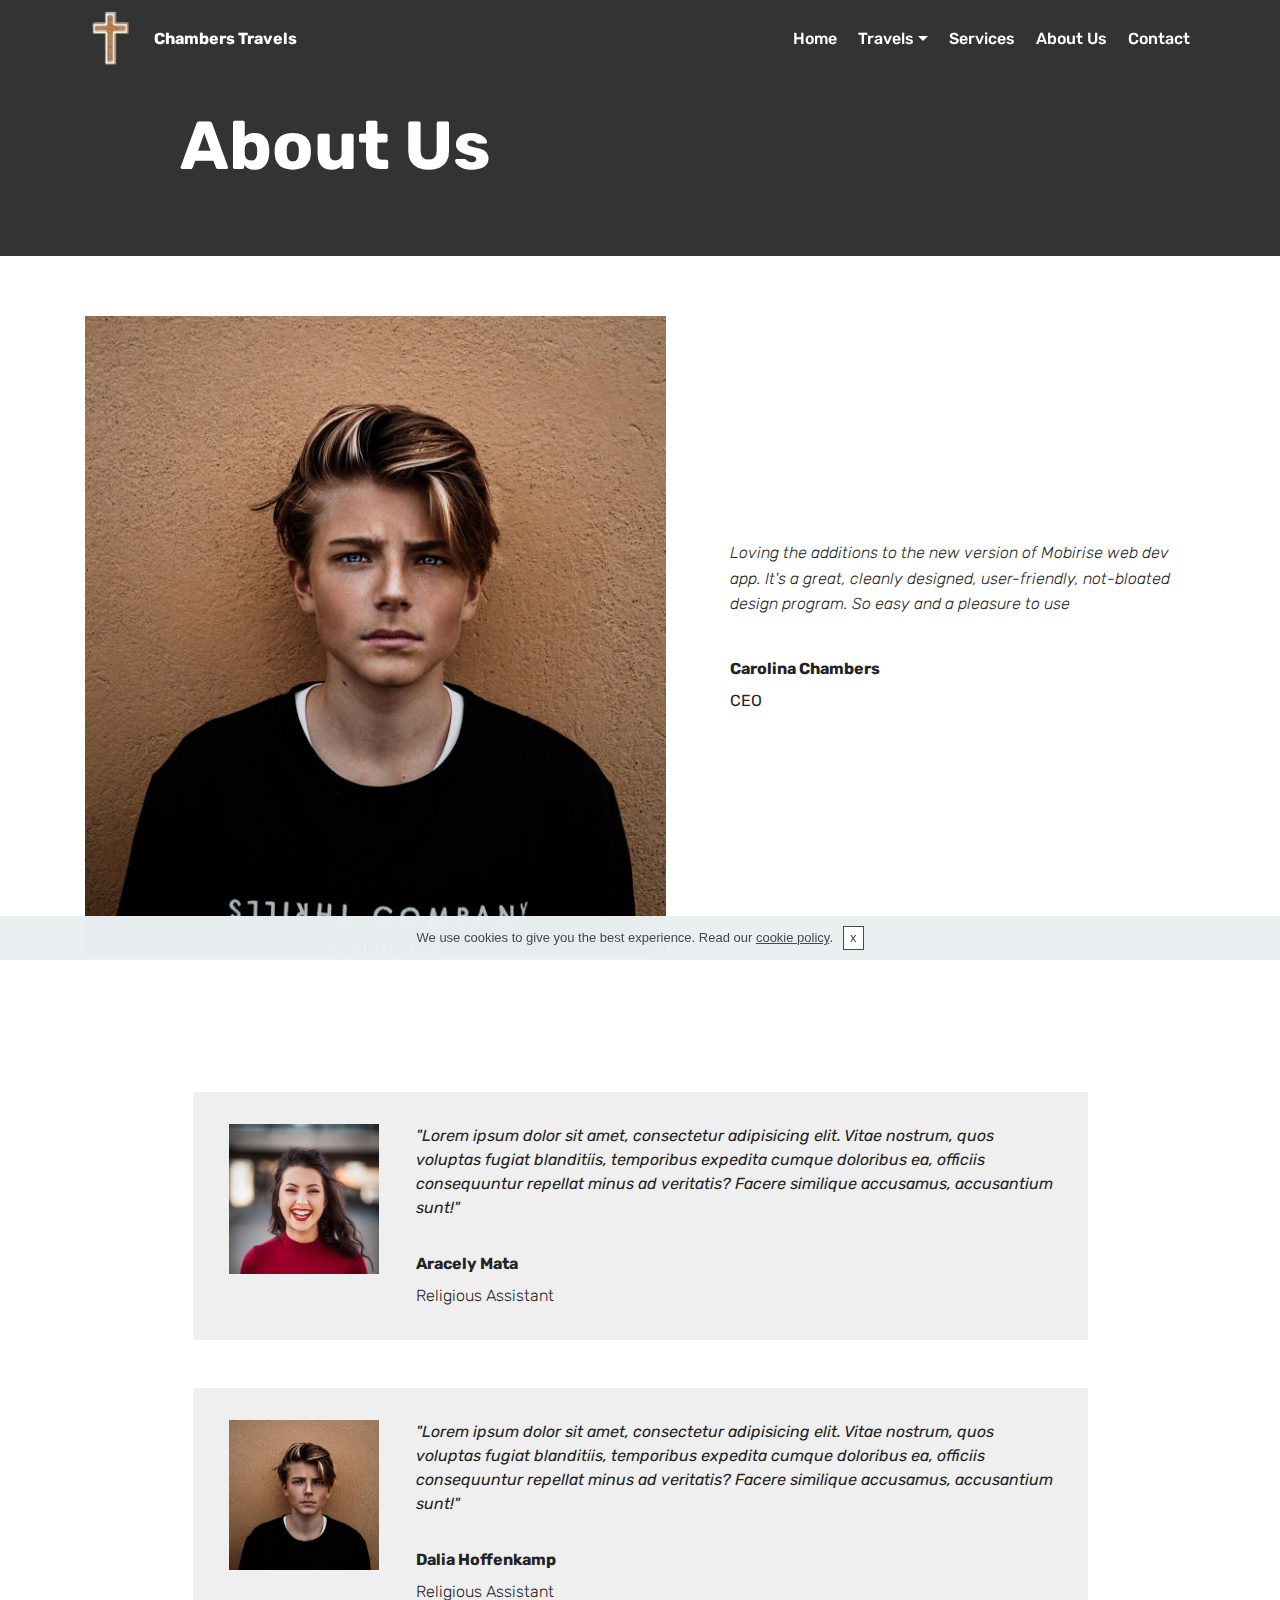
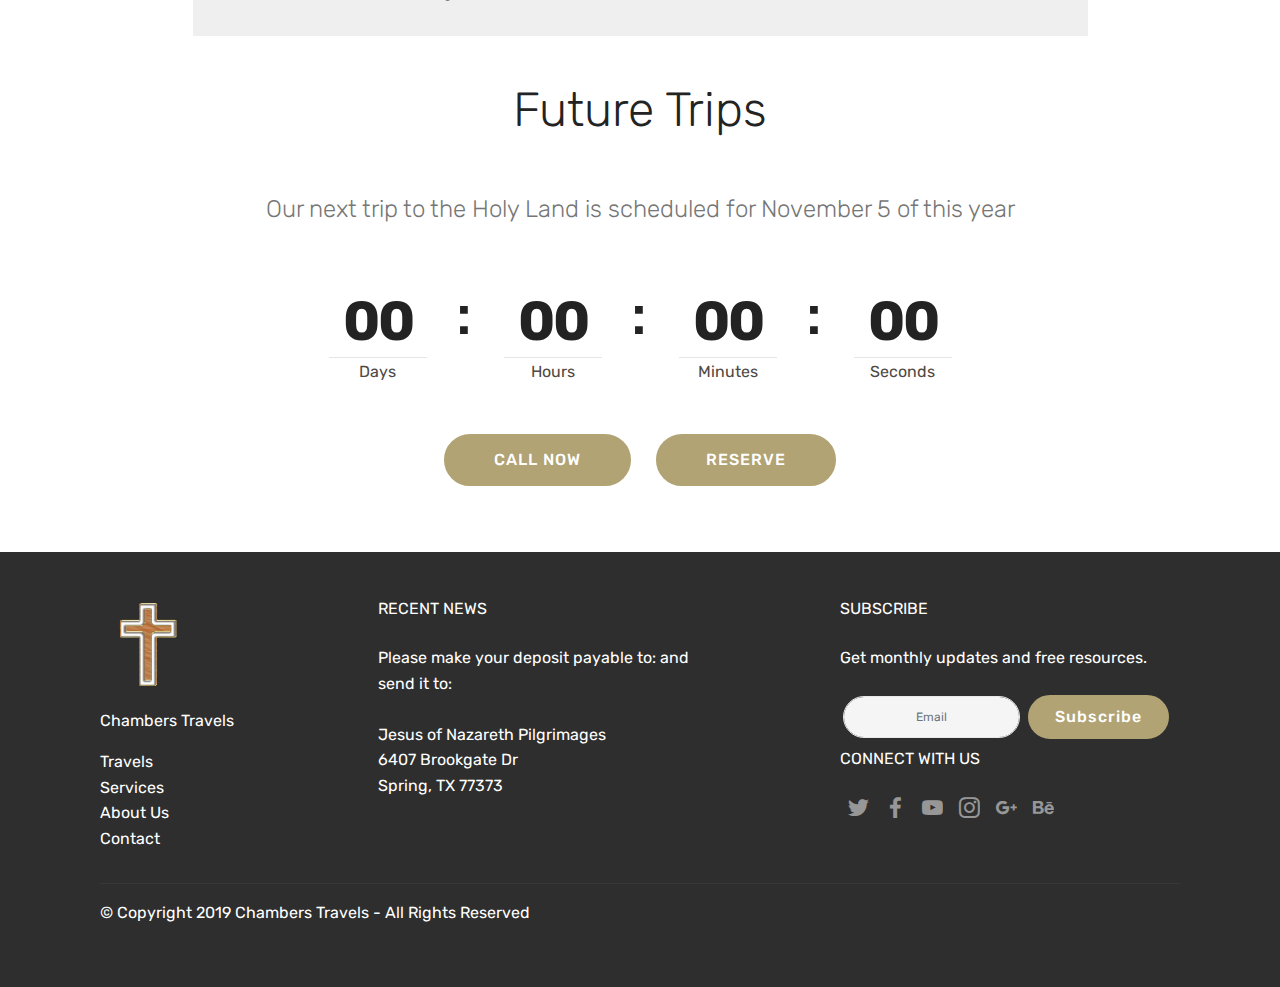
==== aboutus.html @ 445b550d "create github pages" ====
<!DOCTYPE html>
<html  >
<head>
  <!-- Site made with Mobirise Website Builder v4.10.7, https://mobirise.com -->
  <meta charset="UTF-8">
  <meta http-equiv="X-UA-Compatible" content="IE=edge">
  <meta name="generator" content="Mobirise v4.10.7, mobirise.com">
  <meta name="viewport" content="width=device-width, initial-scale=1, minimum-scale=1">
  <link rel="shortcut icon" href="assets/images/cross-1314151-960-720-64x64.png" type="image/x-icon">
  <meta name="description" content="Site Builder Description">
  
  <title>About Us</title>
  <link rel="stylesheet" href="assets/web/assets/mobirise-icons/mobirise-icons.css">
  <link rel="stylesheet" href="assets/tether/tether.min.css">
  <link rel="stylesheet" href="assets/bootstrap/css/bootstrap.min.css">
  <link rel="stylesheet" href="assets/bootstrap/css/bootstrap-grid.min.css">
  <link rel="stylesheet" href="assets/bootstrap/css/bootstrap-reboot.min.css">
  <link rel="stylesheet" href="assets/dropdown/css/style.css">
  <link rel="stylesheet" href="assets/socicon/css/styles.css">
  <link rel="stylesheet" href="assets/theme/css/style.css">
  <link rel="stylesheet" href="assets/mobirise/css/mbr-additional.css" type="text/css">
  
  
  
</head>
<body>
  <section class="menu cid-rDoTdQ57Cw" once="menu" id="menu2-o">

    

    <nav class="navbar navbar-expand beta-menu navbar-dropdown align-items-center navbar-fixed-top navbar-toggleable-sm bg-color transparent">
        <button class="navbar-toggler navbar-toggler-right" type="button" data-toggle="collapse" data-target="#navbarSupportedContent" aria-controls="navbarSupportedContent" aria-expanded="false" aria-label="Toggle navigation">
            <div class="hamburger">
                <span></span>
                <span></span>
                <span></span>
                <span></span>
            </div>
        </button>
        <div class="menu-logo">
            <div class="navbar-brand">
                <span class="navbar-logo">
                    <a href="Home.html">
                        <img src="assets/images/cross-1314151-960-720-64x64.png" alt="Mobirise" title="" style="height: 3.8rem;">
                    </a>
                </span>
                <span class="navbar-caption-wrap"><a class="navbar-caption text-white display-7" href="Home.html">
                        Chambers Travels</a></span>
            </div>
        </div>
        <div class="collapse navbar-collapse" id="navbarSupportedContent">
            <ul class="navbar-nav nav-dropdown nav-right" data-app-modern-menu="true"><li class="nav-item">
                    <a class="nav-link link text-white display-4" href="Home.html">Home</a>
                </li><li class="nav-item dropdown open"><a class="nav-link link text-white dropdown-toggle display-4" href="https://mobirise.co" data-toggle="dropdown-submenu" aria-expanded="true">
                        Travels</a><div class="dropdown-menu"><a class="text-white dropdown-item display-4" href="fatima.html">Fatima<br></a><a class="text-white dropdown-item display-4" href="holyland.html">Holy Land</a><a class="text-white dropdown-item display-4" href="franceportugalespaña.html">France, Portugal, España</a><a class="text-white dropdown-item display-4" href="lourdes.html">Lourdes</a><a class="text-white dropdown-item display-4" href="mexico.html">Mexico</a><a class="text-white dropdown-item display-4" href="paris.html">Paris and Lourdes</a><a class="text-white dropdown-item display-4" href="poland.html">Poland</a><a class="text-white dropdown-item display-4" href="rome.html">Rome</a><a class="text-white dropdown-item display-4" href="tierrasanta.html">Tierra Santa</a></div></li><li class="nav-item"><a class="nav-link link text-white display-4" href="services.html">
                        Services
                    </a></li><li class="nav-item"><a class="nav-link link text-white display-4" href="aboutus.html">
                        About Us</a></li>
                <li class="nav-item">
                    <a class="nav-link link text-white display-4" href="contact.html">
                        Contact<br></a>
                </li></ul>
            
        </div>
    </nav>
</section>

<section class="engine"><a href="https://mobirise.info/q">responsive site templates</a></section><section class="header1 cid-rDpLaO8ob5" id="header1-1e">

    

    

    <div class="container">
        <div class="row justify-content-md-center">
            <div class="mbr-white col-md-10">
                <h1 class="mbr-section-title align-center mbr-bold pb-3 mbr-fonts-style display-1">About Us</h1>
                
                
                
            </div>
        </div>
    </div>

</section>

<section class="testimonials2 cid-rDqDi35BRv" id="testimonials2-2o">

    

    

    <div class="container">
        <div class="media-container-row">
            <div class="mbr-figure pr-lg-5" style="width: 130%;">
              <img src="assets/images/face1.jpg">
            </div>
            <div class="media-content px-3 align-self-center mbr-white py-2">
                    <p class="mbr-text testimonial-text mbr-fonts-style display-7">
                       Loving the additions to the new version of Mobirise web dev app. It's a great, cleanly designed, user-friendly, not-bloated design program. So easy and a pleasure to use
                    </p>
                    <p class="mbr-author-name pt-4 mb-2 mbr-fonts-style display-7">
                       Carolina Chambers</p>
                    <p class="mbr-author-desc mbr-fonts-style display-7">
                       CEO</p>
            </div>
        </div>
    </div>
</section>

<section class="testimonials4 cid-rDqDzZ8dd7" id="testimonials4-2p">

  

  
  <div class="container">
    
    
    <div class="col-md-10 testimonials-container"> 
      

      
    <div class="testimonials-item">
        <div class="user row">
          <div class="col-lg-3 col-md-4">
            <div class="user_image">
              <img src="assets/images/face2.jpg">
            </div>
          </div>
          <div class="testimonials-caption col-lg-9 col-md-8">
            <div class="user_text ">
              <p class="mbr-fonts-style  display-7">
                 <em>"Lorem ipsum dolor sit amet, consectetur adipisicing elit. Vitae nostrum, quos voluptas fugiat blanditiis, temporibus expedita cumque doloribus ea, officiis consequuntur repellat minus ad veritatis? Facere similique accusamus, accusantium sunt!"</em>
              </p>
            </div>
            <div class="user_name mbr-bold mbr-fonts-style align-left pt-3 display-7">Aracely Mata</div>
            <div class="user_desk mbr-light mbr-fonts-style align-left pt-2 display-7">Religious Assistant</div>
          </div>
        </div>
      </div><div class="testimonials-item">
        <div class="user row">
          <div class="col-lg-3 col-md-4">
            <div class="user_image">
              <img src="assets/images/face1.jpg">
            </div>
          </div>
          <div class="testimonials-caption col-lg-9 col-md-8">
            <div class="user_text">
              <p class="mbr-fonts-style  display-7">
                 <em>"Lorem ipsum dolor sit amet, consectetur adipisicing elit. Vitae nostrum, quos voluptas fugiat blanditiis, temporibus expedita cumque doloribus ea, officiis consequuntur repellat minus ad veritatis? Facere similique accusamus, accusantium sunt!"</em>
              </p>
            </div>
            <div class="user_name mbr-bold mbr-fonts-style align-left pt-3 display-7">
                 Dalia Hoffenkamp</div>
            <div class="user_desk mbr-light mbr-fonts-style align-left pt-2 display-7">Religious Assistant</div>
          </div>
        </div>
      </div></div>
  </div>
</section>

<section class="countdown1 cid-rDpMyYQqX2" id="countdown1-1p">
    
    
    
    <div class="container ">
        <h2 class="mbr-section-title pb-3 align-center mbr-fonts-style display-2">
            Future Trips</h2>
        <h3 class="mbr-section-subtitle align-center mbr-fonts-style display-5">
            
        <div><br></div><div>Our next trip to the Holy Land is scheduled for November 5 of this year</div></h3>
        
    </div>
    <div class="container countdown-cont align-center">
        <div class="daysCountdown" title="Days"></div>
        <div class="hoursCountdown" title="Hours"></div> 
        <div class="minutesCountdown" title="Minutes"></div> 
        <div class="secondsCountdown" title="Seconds"></div>
        <div class="countdown pt-5 mt-2" data-due-date="2019/11/25"> 
        </div>
    </div>
</section>

<section class="mbr-section content8 cid-rDpMzjieIH" id="content8-1q">

    

    <div class="container">
        <div class="media-container-row title">
            <div class="col-12 col-md-8">
                <div class="mbr-section-btn align-center"><a class="btn btn-danger display-4" href="tel:+18328203166">CALL NOW</a>
                    <a class="btn btn-danger display-4" href="contact.html">RESERVE</a></div>
            </div>
        </div>
    </div>
</section>

<section class="footer4 cid-rDpMzHjCNa" id="footer4-1r">

    

    

    <div class="container">
        <div class="media-container-row content mbr-white">
            <div class="col-md-3 col-sm-4">
                <div class="mb-3 img-logo">
                    <a href="index.html">
                        <img src="assets/images/cross-1314151-960-720-192x192.png" alt="Mobirise" title="">
                    </a>
                </div>
                <p class="mb-3 mbr-fonts-style foot-title display-7"><a href="index.html" class="text-white">Chambers Travels</a></p>
                <p class="mbr-text mbr-fonts-style mbr-links-column display-7">Travels<br><a href="services.html" class="text-white">Services</a>
                    <br><a href="aboutus.html" class="text-white">About Us</a><br><a href="contact.html" class="text-white"></a><a href="contact.html" class="text-white">Contact</a></p>
            </div>
            <div class="col-md-4 col-sm-8">
                <p class="mb-4 foot-title mbr-fonts-style display-7">
                    RECENT NEWS
                </p>
                <p class="mbr-text mbr-fonts-style foot-text display-7">Please make your deposit payable to: and send it to: 
<br>
<br>Jesus of Nazareth Pilgrimages 
<br>6407 Brookgate Dr 
<br>Spring, TX 77373</p>
            </div>
            <div class="col-md-4 offset-md-1 col-sm-12">
                <p class="mb-4 foot-title mbr-fonts-style display-7">
                    SUBSCRIBE
                </p>
                <p class="mbr-text mbr-fonts-style form-text display-7">
                    Get monthly updates and free resources.
                </p>
                <div class="media-container-column" data-form-type="formoid">
                    <!---Formbuilder Form--->
                    <form action="https://mobirise.com/" method="POST" class="mbr-form form-with-styler" data-form-title="Mobirise Form"><input type="hidden" name="email" data-form-email="true" value="xMURxESFku0K+MloHCglmdTkXVq/7zmW6gK+6e4db9+R0JE3K/toJFOVAQdn3A4ZkVx/GTD4D+7gYNJV1jt76l15Em01TfuAAe9XhTX8fqNpB0AcppdbBjpdVAqtmzlE">
                        <div class="row form-inline justify-content-center">
                            <div hidden="hidden" data-form-alert="" class="alert alert-success col-12">Thanks for filling out the form!</div>
                            <div hidden="hidden" data-form-alert-danger="" class="alert alert-danger col-12">
                                                    </div>
                        </div>
                        <div class="dragArea row form-inline justify-content-center">
                            <div class="col-auto  form-group " data-for="email">
                                <input type="email" name="email" placeholder="Email" data-form-field="Email" required="required" class="form-control input-sm input-inverse my-2 display-7" id="email-footer4-1r">
                            </div>
                            <div class="col-auto  input-group-btn  m-2"><button type="submit" class="btn m-0 btn-danger display-4">Subscribe</button></div>
                        </div>
                    </form><!---Formbuilder Form--->
                </div>
                <p class="mb-4 mbr-fonts-style foot-title display-7">
                    CONNECT WITH US
                </p>
                <div class="social-list pl-0 mb-0">
                        <div class="soc-item">
                            <a href="https://twitter.com/mobirise" target="_blank">
                                <span class="socicon-twitter socicon mbr-iconfont mbr-iconfont-social"></span>
                            </a>
                        </div>
                        <div class="soc-item">
                            <a href="https://www.facebook.com/pages/Mobirise/1616226671953247" target="_blank">
                                <span class="socicon-facebook socicon mbr-iconfont mbr-iconfont-social"></span>
                            </a>
                        </div>
                        <div class="soc-item">
                            <a href="https://www.youtube.com/c/mobirise" target="_blank">
                                <span class="socicon-youtube socicon mbr-iconfont mbr-iconfont-social"></span>
                            </a>
                        </div>
                        <div class="soc-item">
                            <a href="https://instagram.com/mobirise" target="_blank">
                                <span class="socicon-instagram socicon mbr-iconfont mbr-iconfont-social"></span>
                            </a>
                        </div>
                        <div class="soc-item">
                            <a href="https://plus.google.com/u/0/+Mobirise" target="_blank">
                                <span class="socicon-googleplus socicon mbr-iconfont mbr-iconfont-social"></span>
                            </a>
                        </div>
                        <div class="soc-item">
                            <a href="https://www.behance.net/Mobirise" target="_blank">
                                <span class="socicon-behance socicon mbr-iconfont mbr-iconfont-social"></span>
                            </a>
                        </div>
                </div>
            </div>
        </div>
        <div class="footer-lower">
            <div class="media-container-row">
                <div class="col-sm-12">
                    <hr>
                </div>
            </div>
            <div class="media-container-row mbr-white">
                <div class="col-sm-12 copyright">
                    <p class="mbr-text mbr-fonts-style display-7">
                        © Copyright 2019 Chambers Travels - All Rights Reserved
                    </p>
                </div>
            </div>
        </div>
    </div>
</section>


  <script src="assets/web/assets/jquery/jquery.min.js"></script>
  <script src="assets/popper/popper.min.js"></script>
  <script src="assets/tether/tether.min.js"></script>
  <script src="assets/bootstrap/js/bootstrap.min.js"></script>
  <script src="assets/smoothscroll/smooth-scroll.js"></script>
  <script src="assets/cookies-alert-plugin/cookies-alert-core.js"></script>
  <script src="assets/cookies-alert-plugin/cookies-alert-script.js"></script>
  <script src="assets/dropdown/js/nav-dropdown.js"></script>
  <script src="assets/dropdown/js/navbar-dropdown.js"></script>
  <script src="assets/touchswipe/jquery.touch-swipe.min.js"></script>
  <script src="assets/countdown/jquery.countdown.min.js"></script>
  <script src="assets/theme/js/script.js"></script>
  <script src="assets/formoid/formoid.min.js"></script>
  
  
<input name="cookieData" type="hidden" data-cookie-colorText='#424a4d' data-cookie-colorBg='rgba(234, 239, 241, 0.99)' data-cookie-colorButton='#ffffff' data-cookie-colorLink='#424a4d' data-cookie-underlineLink='true' data-cookie-text="We use cookies to give you the best experience. Read our <a href='privacy.html'>cookie policy</a>.">
  </body>
</html>
---- assets/web/assets/mobirise-icons/mobirise-icons.css ----
@font-face {
  font-family: 'MobiriseIcons';
  src:  url('mobirise-icons.eot?spat4u');
  src:  url('mobirise-icons.eot?spat4u#iefix') format('embedded-opentype'),
    url('mobirise-icons.ttf?spat4u') format('truetype'),
    url('mobirise-icons.woff?spat4u') format('woff'),
    url('mobirise-icons.svg?spat4u#MobiriseIcons') format('svg');
  font-weight: normal;
  font-style: normal;
}

[class^="mbri-"], [class*=" mbri-"] {
  /* use !important to prevent issues with browser extensions that change fonts */
  font-family: MobiriseIcons !important;
  speak: none;
  font-style: normal;
  font-weight: normal;
  font-variant: normal;
  text-transform: none;
  line-height: 1;

  /* Better Font Rendering =========== */
  -webkit-font-smoothing: antialiased;
  -moz-osx-font-smoothing: grayscale;
}

.mbri-add-submenu:before {
  content: "\e900";
}
.mbri-alert:before {
  content: "\e901";
}
.mbri-align-center:before {
  content: "\e902";
}
.mbri-align-justify:before {
  content: "\e903";
}
.mbri-align-left:before {
  content: "\e904";
}
.mbri-align-right:before {
  content: "\e905";
}
.mbri-android:before {
  content: "\e906";
}
.mbri-apple:before {
  content: "\e907";
}
.mbri-arrow-down:before {
  content: "\e908";
}
.mbri-arrow-next:before {
  content: "\e909";
}
.mbri-arrow-prev:before {
  content: "\e90a";
}
.mbri-arrow-up:before {
  content: "\e90b";
}
.mbri-bold:before {
  content: "\e90c";
}
.mbri-bookmark:before {
  content: "\e90d";
}
.mbri-bootstrap:before {
  content: "\e90e";
}
.mbri-briefcase:before {
  content: "\e90f";
}
.mbri-browse:before {
  content: "\e910";
}
.mbri-bulleted-list:before {
  content: "\e911";
}
.mbri-calendar:before {
  content: "\e912";
}
.mbri-camera:before {
  content: "\e913";
}
.mbri-cart-add:before {
  content: "\e914";
}
.mbri-cart-full:before {
  content: "\e915";
}
.mbri-cash:before {
  content: "\e916";
}
.mbri-change-style:before {
  content: "\e917";
}
.mbri-chat:before {
  content: "\e918";
}
.mbri-clock:before {
  content: "\e919";
}
.mbri-close:before {
  content: "\e91a";
}
.mbri-cloud:before {
  content: "\e91b";
}
.mbri-code:before {
  content: "\e91c";
}
.mbri-contact-form:before {
  content: "\e91d";
}
.mbri-credit-card:before {
  content: "\e91e";
}
.mbri-cursor-click:before {
  content: "\e91f";
}
.mbri-cust-feedback:before {
  content: "\e920";
}
.mbri-database:before {
  content: "\e921";
}
.mbri-delivery:before {
  content: "\e922";
}
.mbri-desktop:before {
  content: "\e923";
}
.mbri-devices:before {
  content: "\e924";
}
.mbri-down:before {
  content: "\e925";
}
.mbri-download:before {
  content: "\e989";
}
.mbri-drag-n-drop:before {
  content: "\e927";
}
.mbri-drag-n-drop2:before {
  content: "\e928";
}
.mbri-edit:before {
  content: "\e929";
}
.mbri-edit2:before {
  content: "\e92a";
}
.mbri-error:before {
  content: "\e92b";
}
.mbri-extension:before {
  content: "\e92c";
}
.mbri-features:before {
  content: "\e92d";
}
.mbri-file:before {
  content: "\e92e";
}
.mbri-flag:before {
  content: "\e92f";
}
.mbri-folder:before {
  content: "\e930";
}
.mbri-gift:before {
  content: "\e931";
}
.mbri-github:before {
  content: "\e932";
}
.mbri-globe:before {
  content: "\e933";
}
.mbri-globe-2:before {
  content: "\e934";
}
.mbri-growing-chart:before {
  content: "\e935";
}
.mbri-hearth:before {
  content: "\e936";
}
.mbri-help:before {
  content: "\e937";
}
.mbri-home:before {
  content: "\e938";
}
.mbri-hot-cup:before {
  content: "\e939";
}
.mbri-idea:before {
  content: "\e93a";
}
.mbri-image-gallery:before {
  content: "\e93b";
}
.mbri-image-slider:before {
  content: "\e93c";
}
.mbri-info:before {
  content: "\e93d";
}
.mbri-italic:before {
  content: "\e93e";
}
.mbri-key:before {
  content: "\e93f";
}
.mbri-laptop:before {
  content: "\e940";
}
.mbri-layers:before {
  content: "\e941";
}
.mbri-left-right:before {
  content: "\e942";
}
.mbri-left:before {
  content: "\e943";
}
.mbri-letter:before {
  content: "\e944";
}
.mbri-like:before {
  content: "\e945";
}
.mbri-link:before {
  content: "\e946";
}
.mbri-lock:before {
  content: "\e947";
}
.mbri-login:before {
  content: "\e948";
}
.mbri-logout:before {
  content: "\e949";
}
.mbri-magic-stick:before {
  content: "\e94a";
}
.mbri-map-pin:before {
  content: "\e94b";
}
.mbri-menu:before {
  content: "\e94c";
}
.mbri-mobile:before {
  content: "\e94d";
}
.mbri-mobile2:before {
  content: "\e94e";
}
.mbri-mobirise:before {
  content: "\e94f";
}
.mbri-more-horizontal:before {
  content: "\e950";
}
.mbri-more-vertical:before {
  content: "\e951";
}
.mbri-music:before {
  content: "\e952";
}
.mbri-new-file:before {
  content: "\e953";
}
.mbri-numbered-list:before {
  content: "\e954";
}
.mbri-opened-folder:before {
  content: "\e955";
}
.mbri-pages:before {
  content: "\e956";
}
.mbri-paper-plane:before {
  content: "\e957";
}
.mbri-paperclip:before {
  content: "\e958";
}
.mbri-photo:before {
  content: "\e959";
}
.mbri-photos:before {
  content: "\e95a";
}
.mbri-pin:before {
  content: "\e95b";
}
.mbri-play:before {
  content: "\e95c";
}
.mbri-plus:before {
  content: "\e95d";
}
.mbri-preview:before {
  content: "\e95e";
}
.mbri-print:before {
  content: "\e95f";
}
.mbri-protect:before {
  content: "\e960";
}
.mbri-question:before {
  content: "\e961";
}
.mbri-quote-left:before {
  content: "\e962";
}
.mbri-quote-right:before {
  content: "\e963";
}
.mbri-refresh:before {
  content: "\e964";
}
.mbri-responsive:before {
  content: "\e965";
}
.mbri-right:before {
  content: "\e966";
}
.mbri-rocket:before {
  content: "\e967";
}
.mbri-sad-face:before {
  content: "\e968";
}
.mbri-sale:before {
  content: "\e969";
}
.mbri-save:before {
  content: "\e96a";
}
.mbri-search:before {
  content: "\e96b";
}
.mbri-setting:before {
  content: "\e96c";
}
.mbri-setting2:before {
  content: "\e96d";
}
.mbri-setting3:before {
  content: "\e96e";
}
.mbri-share:before {
  content: "\e96f";
}
.mbri-shopping-bag:before {
  content: "\e970";
}
.mbri-shopping-basket:before {
  content: "\e971";
}
.mbri-shopping-cart:before {
  content: "\e972";
}
.mbri-sites:before {
  content: "\e973";
}
.mbri-smile-face:before {
  content: "\e974";
}
.mbri-speed:before {
  content: "\e975";
}
.mbri-star:before {
  content: "\e976";
}
.mbri-success:before {
  content: "\e977";
}
.mbri-sun:before {
  content: "\e978";
}
.mbri-sun2:before {
  content: "\e979";
}
.mbri-tablet:before {
  content: "\e97a";
}
.mbri-tablet-vertical:before {
  content: "\e97b";
}
.mbri-target:before {
  content: "\e97c";
}
.mbri-timer:before {
  content: "\e97d";
}
.mbri-to-ftp:before {
  content: "\e97e";
}
.mbri-to-local-drive:before {
  content: "\e97f";
}
.mbri-touch-swipe:before {
  content: "\e980";
}
.mbri-touch:before {
  content: "\e981";
}
.mbri-trash:before {
  content: "\e982";
}
.mbri-underline:before {
  content: "\e983";
}
.mbri-unlink:before {
  content: "\e984";
}
.mbri-unlock:before {
  content: "\e985";
}
.mbri-up-down:before {
  content: "\e986";
}
.mbri-up:before {
  content: "\e987";
}
.mbri-update:before {
  content: "\e988";
}
.mbri-upload:before {
 content: "\e926"; 
}
.mbri-user:before {
  content: "\e98a";
}
.mbri-user2:before {
  content: "\e98b";
}
.mbri-users:before {
  content: "\e98c";
}
.mbri-video:before {
  content: "\e98d";
}
.mbri-video-play:before {
  content: "\e98e";
}
.mbri-watch:before {
  content: "\e98f";
}
.mbri-website-theme:before {
  content: "\e990";
}
.mbri-wifi:before {
  content: "\e991";
}
.mbri-windows:before {
  content: "\e992";
}
.mbri-zoom-out:before {
  content: "\e993";
}
.mbri-redo:before {
  content: "\e994";
}
.mbri-undo:before {
  content: "\e995";
}
---- assets/dropdown/css/style.css ----
.navbar-dropdown {
  left: 0;
  padding: 0;
  position: absolute;
  right: 0;
  top: 0;
  transition: all 0.45s ease;
  z-index: 1030;
  background: #282828; }
  .navbar-dropdown .navbar-logo {
    margin-right: 0.8rem;
    transition: margin 0.3s ease-in-out;
    vertical-align: middle; }
    .navbar-dropdown .navbar-logo img {
      height: 3.125rem;
      transition: all 0.3s ease-in-out; }
    .navbar-dropdown .navbar-logo.mbr-iconfont {
      font-size: 3.125rem;
      line-height: 3.125rem; }
  .navbar-dropdown .navbar-caption {
    font-weight: 700;
    white-space: normal;
    vertical-align: -4px;
    line-height: 3.125rem !important; }
    .navbar-dropdown .navbar-caption, .navbar-dropdown .navbar-caption:hover {
      color: inherit;
      text-decoration: none; }
  .navbar-dropdown .mbr-iconfont + .navbar-caption {
    vertical-align: -1px; }
  .navbar-dropdown.navbar-fixed-top {
    position: fixed; }
  .navbar-dropdown .navbar-brand span {
    vertical-align: -4px; }
  .navbar-dropdown.bg-color.transparent {
    background: none; }
  .navbar-dropdown.navbar-short .navbar-brand {
    padding: 0.625rem 0; }
    .navbar-dropdown.navbar-short .navbar-brand span {
      vertical-align: -1px; }
  .navbar-dropdown.navbar-short .navbar-caption {
    line-height: 2.375rem !important;
    vertical-align: -2px; }
  .navbar-dropdown.navbar-short .navbar-logo {
    margin-right: 0.5rem; }
    .navbar-dropdown.navbar-short .navbar-logo img {
      height: 2.375rem; }
    .navbar-dropdown.navbar-short .navbar-logo.mbr-iconfont {
      font-size: 2.375rem;
      line-height: 2.375rem; }
  .navbar-dropdown.navbar-short .mbr-table-cell {
    height: 3.625rem; }
  .navbar-dropdown .navbar-close {
    left: 0.6875rem;
    position: fixed;
    top: 0.75rem;
    z-index: 1000; }
  .navbar-dropdown .hamburger-icon {
    content: "";
    display: inline-block;
    vertical-align: middle;
    width: 16px;
    -webkit-box-shadow: 0 -6px 0 1px #282828,0 0 0 1px #282828,0 6px 0 1px #282828;
    -moz-box-shadow: 0 -6px 0 1px #282828,0 0 0 1px #282828,0 6px 0 1px #282828;
    box-shadow: 0 -6px 0 1px #282828,0 0 0 1px #282828,0 6px 0 1px #282828; }

.dropdown-menu .dropdown-toggle[data-toggle="dropdown-submenu"]::after {
  border-bottom: 0.35em solid transparent;
  border-left: 0.35em solid;
  border-right: 0;
  border-top: 0.35em solid transparent;
  margin-left: 0.3rem; }

.dropdown-menu .dropdown-item:focus {
  outline: 0; }

.nav-dropdown {
  font-size: 0.75rem;
  font-weight: 500;
  height: auto !important; }
  .nav-dropdown .nav-btn {
    padding-left: 1rem; }
  .nav-dropdown .link {
    margin: .667em 1.667em;
    font-weight: 500;
    padding: 0;
    transition: color .2s ease-in-out; }
    .nav-dropdown .link.dropdown-toggle {
      margin-right: 2.583em; }
      .nav-dropdown .link.dropdown-toggle::after {
        margin-left: .25rem;
        border-top: 0.35em solid;
        border-right: 0.35em solid transparent;
        border-left: 0.35em solid transparent;
        border-bottom: 0; }
      .nav-dropdown .link.dropdown-toggle[aria-expanded="true"] {
        margin: 0;
        padding: 0.667em 3.263em  0.667em 1.667em; }
  .nav-dropdown .link::after,
  .nav-dropdown .dropdown-item::after {
    color: inherit; }
  .nav-dropdown .btn {
    font-size: 0.75rem;
    font-weight: 700;
    letter-spacing: 0;
    margin-bottom: 0;
    padding-left: 1.25rem;
    padding-right: 1.25rem; }
  .nav-dropdown .dropdown-menu {
    border-radius: 0;
    border: 0;
    left: 0;
    margin: 0;
    padding-bottom: 1.25rem;
    padding-top: 1.25rem;
    position: relative; }
  .nav-dropdown .dropdown-submenu {
    margin-left: 0.125rem;
    top: 0; }
  .nav-dropdown .dropdown-item {
    font-weight: 500;
    line-height: 2;
    padding: 0.3846em 4.615em 0.3846em 1.5385em;
    position: relative;
    transition: color .2s ease-in-out, background-color .2s ease-in-out; }
    .nav-dropdown .dropdown-item::after {
      margin-top: -0.3077em;
      position: absolute;
      right: 1.1538em;
      top: 50%; }
    .nav-dropdown .dropdown-item:focus, .nav-dropdown .dropdown-item:hover {
      background: none; }

@media (max-width: 767px) {
  .nav-dropdown.navbar-toggleable-sm {
    bottom: 0;
    display: none;
    left: 0;
    overflow-x: hidden;
    position: fixed;
    top: 0;
    transform: translateX(-100%);
    -ms-transform: translateX(-100%);
    -webkit-transform: translateX(-100%);
    width: 18.75rem;
    z-index: 999; } }
.nav-dropdown.navbar-toggleable-xl {
  bottom: 0;
  display: none;
  left: 0;
  overflow-x: hidden;
  position: fixed;
  top: 0;
  transform: translateX(-100%);
  -ms-transform: translateX(-100%);
  -webkit-transform: translateX(-100%);
  width: 18.75rem;
  z-index: 999; }

.nav-dropdown-sm {
  display: block !important;
  overflow-x: hidden;
  overflow: auto;
  padding-top: 3.875rem; }
  .nav-dropdown-sm::after {
    content: "";
    display: block;
    height: 3rem;
    width: 100%; }
  .nav-dropdown-sm.collapse.in ~ .navbar-close {
    display: block !important; }
  .nav-dropdown-sm.collapsing, .nav-dropdown-sm.collapse.in {
    transform: translateX(0);
    -ms-transform: translateX(0);
    -webkit-transform: translateX(0);
    transition: all 0.25s ease-out;
    -webkit-transition: all 0.25s ease-out;
    background: #282828; }
  .nav-dropdown-sm.collapsing[aria-expanded="false"] {
    transform: translateX(-100%);
    -ms-transform: translateX(-100%);
    -webkit-transform: translateX(-100%); }
  .nav-dropdown-sm .nav-item {
    display: block;
    margin-left: 0 !important;
    padding-left: 0; }
  .nav-dropdown-sm .link,
  .nav-dropdown-sm .dropdown-item {
    border-top: 1px dotted rgba(255, 255, 255, 0.1);
    font-size: 0.8125rem;
    line-height: 1.6;
    margin: 0 !important;
    padding: 0.875rem 2.4rem 0.875rem 1.5625rem !important;
    position: relative;
    white-space: normal; }
    .nav-dropdown-sm .link:focus, .nav-dropdown-sm .link:hover,
    .nav-dropdown-sm .dropdown-item:focus,
    .nav-dropdown-sm .dropdown-item:hover {
      background: rgba(0, 0, 0, 0.2) !important;
      color: #c0a375; }
  .nav-dropdown-sm .nav-btn {
    position: relative;
    padding: 1.5625rem 1.5625rem 0 1.5625rem; }
    .nav-dropdown-sm .nav-btn::before {
      border-top: 1px dotted rgba(255, 255, 255, 0.1);
      content: "";
      left: 0;
      position: absolute;
      top: 0;
      width: 100%; }
    .nav-dropdown-sm .nav-btn + .nav-btn {
      padding-top: 0.625rem; }
      .nav-dropdown-sm .nav-btn + .nav-btn::before {
        display: none; }
  .nav-dropdown-sm .btn {
    padding: 0.625rem 0; }
  .nav-dropdown-sm .dropdown-toggle[data-toggle="dropdown-submenu"]::after {
    margin-left: .25rem;
    border-top: 0.35em solid;
    border-right: 0.35em solid transparent;
    border-left: 0.35em solid transparent;
    border-bottom: 0; }
  .nav-dropdown-sm .dropdown-toggle[data-toggle="dropdown-submenu"][aria-expanded="true"]::after {
    border-top: 0;
    border-right: 0.35em solid transparent;
    border-left: 0.35em solid transparent;
    border-bottom: 0.35em solid; }
  .nav-dropdown-sm .dropdown-menu {
    margin: 0;
    padding: 0;
    position: relative;
    top: 0;
    left: 0;
    width: 100%;
    border: 0;
    float: none;
    border-radius: 0;
    background: none; }
  .nav-dropdown-sm .dropdown-submenu {
    left: 100%;
    margin-left: 0.125rem;
    margin-top: -1.25rem;
    top: 0; }

.navbar-toggleable-sm .nav-dropdown .dropdown-menu {
  position: absolute; }

.navbar-toggleable-sm .nav-dropdown .dropdown-submenu {
  left: 100%;
  margin-left: 0.125rem;
  margin-top: -1.25rem;
  top: 0; }

.navbar-toggleable-sm.opened .nav-dropdown .dropdown-menu {
  position: relative; }

.navbar-toggleable-sm.opened .nav-dropdown .dropdown-submenu {
  left: 0;
  margin-left: 00rem;
  margin-top: 0rem;
  top: 0; }

.is-builder .nav-dropdown.collapsing {
  transition: none !important; }

/*# sourceMappingURL=style.css.map */
---- assets/socicon/css/styles.css ----
@charset "UTF-8";

@font-face {
  font-family: "socicon";
  src:url("../fonts/socicon.eot");
  src:url("../fonts/socicon.eot?#iefix") format("embedded-opentype"),
    url("../fonts/socicon.woff") format("woff"),
    url("../fonts/socicon.ttf") format("truetype"),
    url("../fonts/socicon.svg#socicon") format("svg");
  font-weight: normal;
  font-style: normal;

}

[data-icon]:before {
  font-family: "socicon" !important;
  content: attr(data-icon);
  font-style: normal !important;
  font-weight: normal !important;
  font-variant: normal !important;
  text-transform: none !important;
  speak: none;
  line-height: 1;
  -webkit-font-smoothing: antialiased;
  -moz-osx-font-smoothing: grayscale;
}

[class^="socicon-"]:before,
[class*=" socicon-"]:before {
  font-family: "socicon" !important;
  font-style: normal !important;
  font-weight: normal !important;
  font-variant: normal !important;
  text-transform: none !important;
  speak: none;
  line-height: 1;
  -webkit-font-smoothing: antialiased;
  -moz-osx-font-smoothing: grayscale;
}

.socicon-modelmayhem:before {
  content: "\e000";
}
.socicon-mixcloud:before {
  content: "\e001";
}
.socicon-drupal:before {
  content: "\e002";
}
.socicon-swarm:before {
  content: "\e003";
}
.socicon-istock:before {
  content: "\e004";
}
.socicon-yammer:before {
  content: "\e005";
}
.socicon-ello:before {
  content: "\e006";
}
.socicon-stackoverflow:before {
  content: "\e007";
}
.socicon-persona:before {
  content: "\e008";
}
.socicon-triplej:before {
  content: "\e009";
}
.socicon-houzz:before {
  content: "\e00a";
}
.socicon-rss:before {
  content: "\e00b";
}
.socicon-paypal:before {
  content: "\e00c";
}
.socicon-odnoklassniki:before {
  content: "\e00d";
}
.socicon-airbnb:before {
  content: "\e00e";
}
.socicon-periscope:before {
  content: "\e00f";
}
.socicon-outlook:before {
  content: "\e010";
}
.socicon-coderwall:before {
  content: "\e011";
}
.socicon-tripadvisor:before {
  content: "\e012";
}
.socicon-appnet:before {
  content: "\e013";
}
.socicon-goodreads:before {
  content: "\e014";
}
.socicon-tripit:before {
  content: "\e015";
}
.socicon-lanyrd:before {
  content: "\e016";
}
.socicon-slideshare:before {
  content: "\e017";
}
.socicon-buffer:before {
  content: "\e018";
}
.socicon-disqus:before {
  content: "\e019";
}
.socicon-vkontakte:before {
  content: "\e01a";
}
.socicon-whatsapp:before {
  content: "\e01b";
}
.socicon-patreon:before {
  content: "\e01c";
}
.socicon-storehouse:before {
  content: "\e01d";
}
.socicon-pocket:before {
  content: "\e01e";
}
.socicon-mail:before {
  content: "\e01f";
}
.socicon-blogger:before {
  content: "\e020";
}
.socicon-technorati:before {
  content: "\e021";
}
.socicon-reddit:before {
  content: "\e022";
}
.socicon-dribbble:before {
  content: "\e023";
}
.socicon-stumbleupon:before {
  content: "\e024";
}
.socicon-digg:before {
  content: "\e025";
}
.socicon-envato:before {
  content: "\e026";
}
.socicon-behance:before {
  content: "\e027";
}
.socicon-delicious:before {
  content: "\e028";
}
.socicon-deviantart:before {
  content: "\e029";
}
.socicon-forrst:before {
  content: "\e02a";
}
.socicon-play:before {
  content: "\e02b";
}
.socicon-zerply:before {
  content: "\e02c";
}
.socicon-wikipedia:before {
  content: "\e02d";
}
.socicon-apple:before {
  content: "\e02e";
}
.socicon-flattr:before {
  content: "\e02f";
}
.socicon-github:before {
  content: "\e030";
}
.socicon-renren:before {
  content: "\e031";
}
.socicon-friendfeed:before {
  content: "\e032";
}
.socicon-newsvine:before {
  content: "\e033";
}
.socicon-identica:before {
  content: "\e034";
}
.socicon-bebo:before {
  content: "\e035";
}
.socicon-zynga:before {
  content: "\e036";
}
.socicon-steam:before {
  content: "\e037";
}
.socicon-xbox:before {
  content: "\e038";
}
.socicon-windows:before {
  content: "\e039";
}
.socicon-qq:before {
  content: "\e03a";
}
.socicon-douban:before {
  content: "\e03b";
}
.socicon-meetup:before {
  content: "\e03c";
}
.socicon-playstation:before {
  content: "\e03d";
}
.socicon-android:before {
  content: "\e03e";
}
.socicon-snapchat:before {
  content: "\e03f";
}
.socicon-twitter:before {
  content: "\e040";
}
.socicon-facebook:before {
  content: "\e041";
}
.socicon-googleplus:before {
  content: "\e042";
}
.socicon-pinterest:before {
  content: "\e043";
}
.socicon-foursquare:before {
  content: "\e044";
}
.socicon-yahoo:before {
  content: "\e045";
}
.socicon-skype:before {
  content: "\e046";
}
.socicon-yelp:before {
  content: "\e047";
}
.socicon-feedburner:before {
  content: "\e048";
}
.socicon-linkedin:before {
  content: "\e049";
}
.socicon-viadeo:before {
  content: "\e04a";
}
.socicon-xing:before {
  content: "\e04b";
}
.socicon-myspace:before {
  content: "\e04c";
}
.socicon-soundcloud:before {
  content: "\e04d";
}
.socicon-spotify:before {
  content: "\e04e";
}
.socicon-grooveshark:before {
  content: "\e04f";
}
.socicon-lastfm:before {
  content: "\e050";
}
.socicon-youtube:before {
  content: "\e051";
}
.socicon-vimeo:before {
  content: "\e052";
}
.socicon-dailymotion:before {
  content: "\e053";
}
.socicon-vine:before {
  content: "\e054";
}
.socicon-flickr:before {
  content: "\e055";
}
.socicon-500px:before {
  content: "\e056";
}
.socicon-wordpress:before {
  content: "\e058";
}
.socicon-tumblr:before {
  content: "\e059";
}
.socicon-twitch:before {
  content: "\e05a";
}
.socicon-8tracks:before {
  content: "\e05b";
}
.socicon-amazon:before {
  content: "\e05c";
}
.socicon-icq:before {
  content: "\e05d";
}
.socicon-smugmug:before {
  content: "\e05e";
}
.socicon-ravelry:before {
  content: "\e05f";
}
.socicon-weibo:before {
  content: "\e060";
}
.socicon-baidu:before {
  content: "\e061";
}
.socicon-angellist:before {
  content: "\e062";
}
.socicon-ebay:before {
  content: "\e063";
}
.socicon-imdb:before {
  content: "\e064";
}
.socicon-stayfriends:before {
  content: "\e065";
}
.socicon-residentadvisor:before {
  content: "\e066";
}
.socicon-google:before {
  content: "\e067";
}
.socicon-yandex:before {
  content: "\e068";
}
.socicon-sharethis:before {
  content: "\e069";
}
.socicon-bandcamp:before {
  content: "\e06a";
}
.socicon-itunes:before {
  content: "\e06b";
}
.socicon-deezer:before {
  content: "\e06c";
}
.socicon-telegram:before {
  content: "\e06e";
}
.socicon-openid:before {
  content: "\e06f";
}
.socicon-amplement:before {
  content: "\e070";
}
.socicon-viber:before {
  content: "\e071";
}
.socicon-zomato:before {
  content: "\e072";
}
.socicon-draugiem:before {
  content: "\e074";
}
.socicon-endomodo:before {
  content: "\e075";
}
.socicon-filmweb:before {
  content: "\e076";
}
.socicon-stackexchange:before {
  content: "\e077";
}
.socicon-wykop:before {
  content: "\e078";
}
.socicon-teamspeak:before {
  content: "\e079";
}
.socicon-teamviewer:before {
  content: "\e07a";
}
.socicon-ventrilo:before {
  content: "\e07b";
}
.socicon-younow:before {
  content: "\e07c";
}
.socicon-raidcall:before {
  content: "\e07d";
}
.socicon-mumble:before {
  content: "\e07e";
}
.socicon-medium:before {
  content: "\e06d";
}
.socicon-bebee:before {
  content: "\e07f";
}
.socicon-hitbox:before {
  content: "\e080";
}
.socicon-reverbnation:before {
  content: "\e081";
}
.socicon-formulr:before {
  content: "\e082";
}
.socicon-instagram:before {
  content: "\e057";
}
.socicon-battlenet:before {
  content: "\e083";
}
.socicon-chrome:before {
  content: "\e084";
}
.socicon-discord:before {
  content: "\e086";
}
.socicon-issuu:before {
  content: "\e087";
}
.socicon-macos:before {
  content: "\e088";
}
.socicon-firefox:before {
  content: "\e089";
}
.socicon-opera:before {
  content: "\e08d";
}
.socicon-keybase:before {
  content: "\e090";
}
.socicon-alliance:before {
  content: "\e091";
}
.socicon-livejournal:before {
  content: "\e092";
}
.socicon-googlephotos:before {
  content: "\e093";
}
.socicon-horde:before {
  content: "\e094";
}
.socicon-etsy:before {
  content: "\e095";
}
.socicon-zapier:before {
  content: "\e096";
}
.socicon-google-scholar:before {
  content: "\e097";
}
.socicon-researchgate:before {
  content: "\e098";
}
.socicon-wechat:before {
  content: "\e099";
}
.socicon-strava:before {
  content: "\e09a";
}
.socicon-line:before {
  content: "\e09b";
}
.socicon-lyft:before {
  content: "\e09c";
}
.socicon-uber:before {
  content: "\e09d";
}
.socicon-songkick:before {
  content: "\e09e";
}
.socicon-viewbug:before {
  content: "\e09f";
}
.socicon-googlegroups:before {
  content: "\e0a0";
}
.socicon-quora:before {
  content: "\e073";
}
.socicon-diablo:before {
  content: "\e085";
}
.socicon-blizzard:before {
  content: "\e0a1";
}
.socicon-hearthstone:before {
  content: "\e08b";
}
.socicon-heroes:before {
  content: "\e08a";
}
.socicon-overwatch:before {
  content: "\e08c";
}
.socicon-warcraft:before {
  content: "\e08e";
}
.socicon-starcraft:before {
  content: "\e08f";
}
.socicon-beam:before {
  content: "\e0a2";
}
.socicon-curse:before {
  content: "\e0a3";
}
.socicon-player:before {
  content: "\e0a4";
}
.socicon-streamjar:before {
  content: "\e0a5";
}
.socicon-nintendo:before {
  content: "\e0a6";
}
.socicon-hellocoton:before {
  content: "\e0a7";
}
---- assets/theme/css/style.css ----
/*!
 * Mobirise v4 theme (https://mobirise.com/)
 * Copyright 2017 Mobirise
 */
section {
  background-color: #eeeeee;
}

section,
.container,
.container-fluid {
  position: relative;
  word-wrap: break-word;
}

a.mbr-iconfont:hover {
  text-decoration: none;
}

.article .lead p, .article .lead ul, .article .lead ol, .article .lead pre, .article .lead blockquote {
  margin-bottom: 0;
}

a {
  font-style: normal;
  font-weight: 400;
  cursor: pointer;
}

a, a:hover {
  text-decoration: none;
}

figure {
  margin-bottom: 0;
}

body {
  color: #232323;
}

h1, h2, h3, h4, h5, h6,
.h1, .h2, .h3, .h4, .h5, .h6,
.display-1, .display-2, .display-3, .display-4 {
  line-height: 1;
  word-break: break-word;
  word-wrap: break-word;
}

b, strong {
  font-weight: bold;
}

blockquote {
  padding: 10px 0 10px 20px;
  position: relative;
  border-left: 2px solid;
  border-color: #ff3366;
}

input:-webkit-autofill, input:-webkit-autofill:hover, input:-webkit-autofill:focus, input:-webkit-autofill:active {
  transition-delay: 9999s;
  transition-property: background-color, color;
}

textarea[type="hidden"] {
  display: none;
}

body {
  position: relative;
}

section {
  background-position: 50% 50%;
  background-repeat: no-repeat;
  background-size: cover;
}

section .mbr-background-video,
section .mbr-background-video-preview {
  position: absolute;
  bottom: 0;
  left: 0;
  right: 0;
  top: 0;
}

.hidden {
  visibility: hidden;
}

.mbr-z-index20 {
  z-index: 20;
}

/*! Base colors */
.mbr-white {
  color: #ffffff;
}

.mbr-black {
  color: #000000;
}

.mbr-bg-white {
  background-color: #ffffff;
}

.mbr-bg-black {
  background-color: #000000;
}

/*! Text-aligns */
.align-left {
  text-align: left;
}

.align-center {
  text-align: center;
}

.align-right {
  text-align: right;
}

@media (max-width: 767px) {
  .align-left, .align-center, .align-right, .mbr-section-btn, .mbr-section-title {
    text-align: center;
  }
}

/*! Font-weight  */
.mbr-light {
  font-weight: 300;
}

.mbr-regular {
  font-weight: 400;
}

.mbr-semibold {
  font-weight: 500;
}

.mbr-bold {
  font-weight: 700;
}

/*! Media  */
.media-size-item {
  -webkit-flex: 1 1 auto;
  -moz-flex: 1 1 auto;
  -ms-flex: 1 1 auto;
  -o-flex: 1 1 auto;
  flex: 1 1 auto;
}

.media-content {
  -webkit-flex-basis: 100%;
  flex-basis: 100%;
}

.media-container-row {
  display: -ms-flexbox;
  display: -webkit-flex;
  display: flex;
  -webkit-flex-direction: row;
  -ms-flex-direction: row;
  flex-direction: row;
  -webkit-flex-wrap: wrap;
  -ms-flex-wrap: wrap;
  flex-wrap: wrap;
  -webkit-justify-content: center;
  -ms-flex-pack: center;
  justify-content: center;
  -webkit-align-content: center;
  -ms-flex-line-pack: center;
  align-content: center;
  -webkit-align-items: start;
  -ms-flex-align: start;
  align-items: start;
}

.media-container-row .media-size-item {
  width: 400px;
}

.media-container-column {
  display: -ms-flexbox;
  display: -webkit-flex;
  display: flex;
  -webkit-flex-direction: column;
  -ms-flex-direction: column;
  flex-direction: column;
  -webkit-flex-wrap: wrap;
  -ms-flex-wrap: wrap;
  flex-wrap: wrap;
  -webkit-justify-content: center;
  -ms-flex-pack: center;
  justify-content: center;
  -webkit-align-content: center;
  -ms-flex-line-pack: center;
  align-content: center;
  -webkit-align-items: stretch;
  -ms-flex-align: stretch;
  align-items: stretch;
}

.media-container-column > * {
  width: 100%;
}

@media (min-width: 992px) {
  .media-container-row {
    -webkit-flex-wrap: nowrap;
    -ms-flex-wrap: nowrap;
    flex-wrap: nowrap;
  }
}

figure {
  overflow: hidden;
}

figure[mbr-media-size] {
  transition: width 0.1s;
}

.mbr-figure img, .mbr-figure iframe {
  display: block;
  width: 100%;
}

.card {
  background-color: transparent;
  border: none;
}

.card-box {
  width: 100%;
}

.card-img {
  text-align: center;
  flex-shrink: 0;
  -webkit-flex-shrink: 0;
}

.media {
  max-width: 100%;
  margin: 0 auto;
}

.mbr-figure {
  -ms-flex-item-align: center;
  -ms-grid-row-align: center;
  -webkit-align-self: center;
  align-self: center;
}

.media-container > div {
  max-width: 100%;
}

.mbr-figure img, .card-img img {
  width: 100%;
}

@media (max-width: 991px) {
  .media-size-item {
    width: auto !important;
  }
  .media {
    width: auto;
  }
  .mbr-figure {
    width: 100% !important;
  }
}

/*! Buttons */
.mbr-section-btn {
  margin-left: -.25rem;
  margin-right: -.25rem;
  font-size: 0;
}

nav .mbr-section-btn {
  margin-left: 0rem;
  margin-right: 0rem;
}

/*! Btn icon margin */
.btn .mbr-iconfont, .btn.btn-sm .mbr-iconfont {
  cursor: pointer;
  margin-right: 0.5rem;
}

.btn.btn-md .mbr-iconfont, .btn.btn-md .mbr-iconfont {
  margin-right: 0.8rem;
}

.mbr-regular {
  font-weight: 400;
}

.mbr-semibold {
  font-weight: 500;
}

.mbr-bold {
  font-weight: 700;
}

[type="submit"] {
  -webkit-appearance: none;
}

/*! Full-screen */
.mbr-fullscreen .mbr-overlay {
  min-height: 100vh;
}

.mbr-fullscreen {
  display: flex;
  display: -webkit-flex;
  display: -moz-flex;
  display: -ms-flex;
  display: -o-flex;
  align-items: center;
  -webkit-align-items: center;
  min-height: 100vh;
  padding-top: 3rem;
  padding-bottom: 3rem;
}

/*! Map */
.map {
  height: 25rem;
  position: relative;
}

.map iframe {
  width: 100%;
  height: 100%;
}

/* Form */
.form-asterisk {
  font-family: initial;
  position: absolute;
  top: -2px;
  font-weight: normal;
}

/*! Scroll to top arrow */
.mbr-arrow-up {
  bottom: 25px;
  right: 90px;
  position: fixed;
  text-align: right;
  z-index: 5000;
  color: #ffffff;
  font-size: 32px;
  transform: rotate(180deg);
  -webkit-transform: rotate(180deg);
}

.mbr-arrow-up a {
  background: rgba(0, 0, 0, 0.2);
  border-radius: 3px;
  color: #fff;
  display: inline-block;
  height: 60px;
  width: 60px;
  outline-style: none !important;
  position: relative;
  text-decoration: none;
  transition: all .3s ease-in-out;
  cursor: pointer;
  text-align: center;
}

.mbr-arrow-up a:hover {
  background-color: rgba(0, 0, 0, 0.4);
}

.mbr-arrow-up a i {
  line-height: 60px;
}

.mbr-arrow-up-icon {
  display: block;
  color: #fff;
}

.mbr-arrow-up-icon::before {
  content: "\203a";
  display: inline-block;
  font-family: serif;
  font-size: 32px;
  line-height: 1;
  font-style: normal;
  position: relative;
  top: 6px;
  left: -4px;
  -webkit-transform: rotate(-90deg);
  transform: rotate(-90deg);
}

/*! Arrow Down */
.mbr-arrow {
  position: absolute;
  bottom: 45px;
  left: 50%;
  width: 60px;
  height: 60px;
  cursor: pointer;
  background-color: rgba(80, 80, 80, 0.5);
  border-radius: 50%;
  -webkit-transform: translateX(-50%);
  transform: translateX(-50%);
}

.mbr-arrow > a {
  display: inline-block;
  text-decoration: none;
  outline-style: none;
  -webkit-animation: arrowdown 1.7s ease-in-out infinite;
  animation: arrowdown 1.7s ease-in-out infinite;
}

.mbr-arrow > a > i {
  position: absolute;
  top: -2px;
  left: 15px;
  font-size: 2rem;
}

@keyframes arrowdown {
  0% {
    transform: translateY(0px);
    -webkit-transform: translateY(0px);
  }
  50% {
    transform: translateY(-5px);
    -webkit-transform: translateY(-5px);
  }
  100% {
    transform: translateY(0px);
    -webkit-transform: translateY(0px);
  }
}

@-webkit-keyframes arrowdown {
  0% {
    transform: translateY(0px);
    -webkit-transform: translateY(0px);
  }
  50% {
    transform: translateY(-5px);
    -webkit-transform: translateY(-5px);
  }
  100% {
    transform: translateY(0px);
    -webkit-transform: translateY(0px);
  }
}

@media (max-width: 500px) {
  .mbr-arrow-up {
    left: 50%;
    right: auto;
    transform: translateX(-50%) rotate(180deg);
    -webkit-transform: translateX(-50%) rotate(180deg);
  }
}

/*Gradients animation*/
@keyframes gradient-animation {
  from {
    background-position: 0% 100%;
    animation-timing-function: ease-in-out;
  }
  to {
    background-position: 100% 0%;
    animation-timing-function: ease-in-out;
  }
}

@-webkit-keyframes gradient-animation {
  from {
    background-position: 0% 100%;
    animation-timing-function: ease-in-out;
  }
  to {
    background-position: 100% 0%;
    animation-timing-function: ease-in-out;
  }
}

.bg-gradient {
  background-size: 200% 200%;
  animation: gradient-animation 5s infinite alternate;
  -webkit-animation: gradient-animation 5s infinite alternate;
}

.menu .navbar-brand {
  display: -webkit-flex;
}

.menu .navbar-brand span {
  display: flex;
  display: -webkit-flex;
}

.menu .navbar-brand .navbar-caption-wrap {
  display: -webkit-flex;
}

.menu .navbar-brand .navbar-logo img {
  display: -webkit-flex;
}

@media (min-width: 768px) and (max-width: 1023px) {
  .menu .navbar-toggleable-sm .navbar-nav {
    display: -webkit-box;
    display: -webkit-flex;
    display: -ms-flexbox;
  }
}

@media (max-width: 1023px) {
  .menu .navbar-collapse {
    max-height: 93.5vh;
  }
  .menu .navbar-collapse.show {
    overflow: auto;
  }
}

@media (min-width: 1024px) {
  .menu .navbar-nav.nav-dropdown {
    display: -webkit-flex;
  }
  .menu .navbar-toggleable-sm .navbar-collapse {
    display: -webkit-flex !important;
  }
  .menu .collapsed .navbar-collapse {
    max-height: 93.5vh;
  }
  .menu .collapsed .navbar-collapse.show {
    overflow: auto;
  }
}

@media (max-width: 767px) {
  .menu .navbar-collapse {
    max-height: 80vh;
  }
}

.navbar {
  display: -webkit-flex;
  -webkit-flex-wrap: wrap;
  -webkit-align-items: center;
  -webkit-justify-content: space-between;
}

.navbar-collapse {
  -webkit-flex-basis: 100%;
  -webkit-flex-grow: 1;
  -webkit-align-items: center;
}

.nav-dropdown .link {
  padding: .667em 1.667em !important;
  margin: 0 !important;
}

.nav {
  display: -webkit-flex;
  -webkit-flex-wrap: wrap;
}

.row {
  display: -webkit-flex;
  -webkit-flex-wrap: wrap;
}

.justify-content-center {
  -webkit-justify-content: center;
}

.form-inline {
  display: -webkit-flex;
  -webkit-flex-flow: row wrap;
  -webkit-align-items: center;
}

.card-wrapper {
  -webkit-flex: 1;
}

.carousel-control {
  z-index: 10;
  display: -webkit-flex;
  -webkit-align-items: center;
  -webkit-justify-content: center;
}

.carousel-controls {
  display: -webkit-flex;
}

.media {
  display: -webkit-flex;
}

.form-group:focus {
  outline: none;
}

.jq-selectbox__select {
  padding: 1.07em .5em;
  position: absolute;
  top: 0;
  left: 0;
  width: 100%;
}

.jq-selectbox__dropdown {
  position: absolute;
  top: 100% !important;
  left: 0 !important;
  width: 100% !important;
}

.jq-selectbox__trigger-arrow {
  transform: translateY(-50%);
}

.jq-selectbox li {
  padding: 1.07em .5em;
}

input[type="range"] {
  padding-left: 0 !important;
  padding-right: 0 !important;
}

.modal-dialog, .modal-content {
  height: 100%;
}

.modal-dialog .carousel-inner {
  height: 100%;
  height: -webkit-fill-available;
  height: fill-available;
}

.carousel-item {
  text-align: center;
}

.carousel-item img {
  margin: auto;
}
.engine {
	position: absolute;
	text-indent: -2400px;
	text-align: center;
	padding: 0;
	top: 0;
	left: -2400px;
}
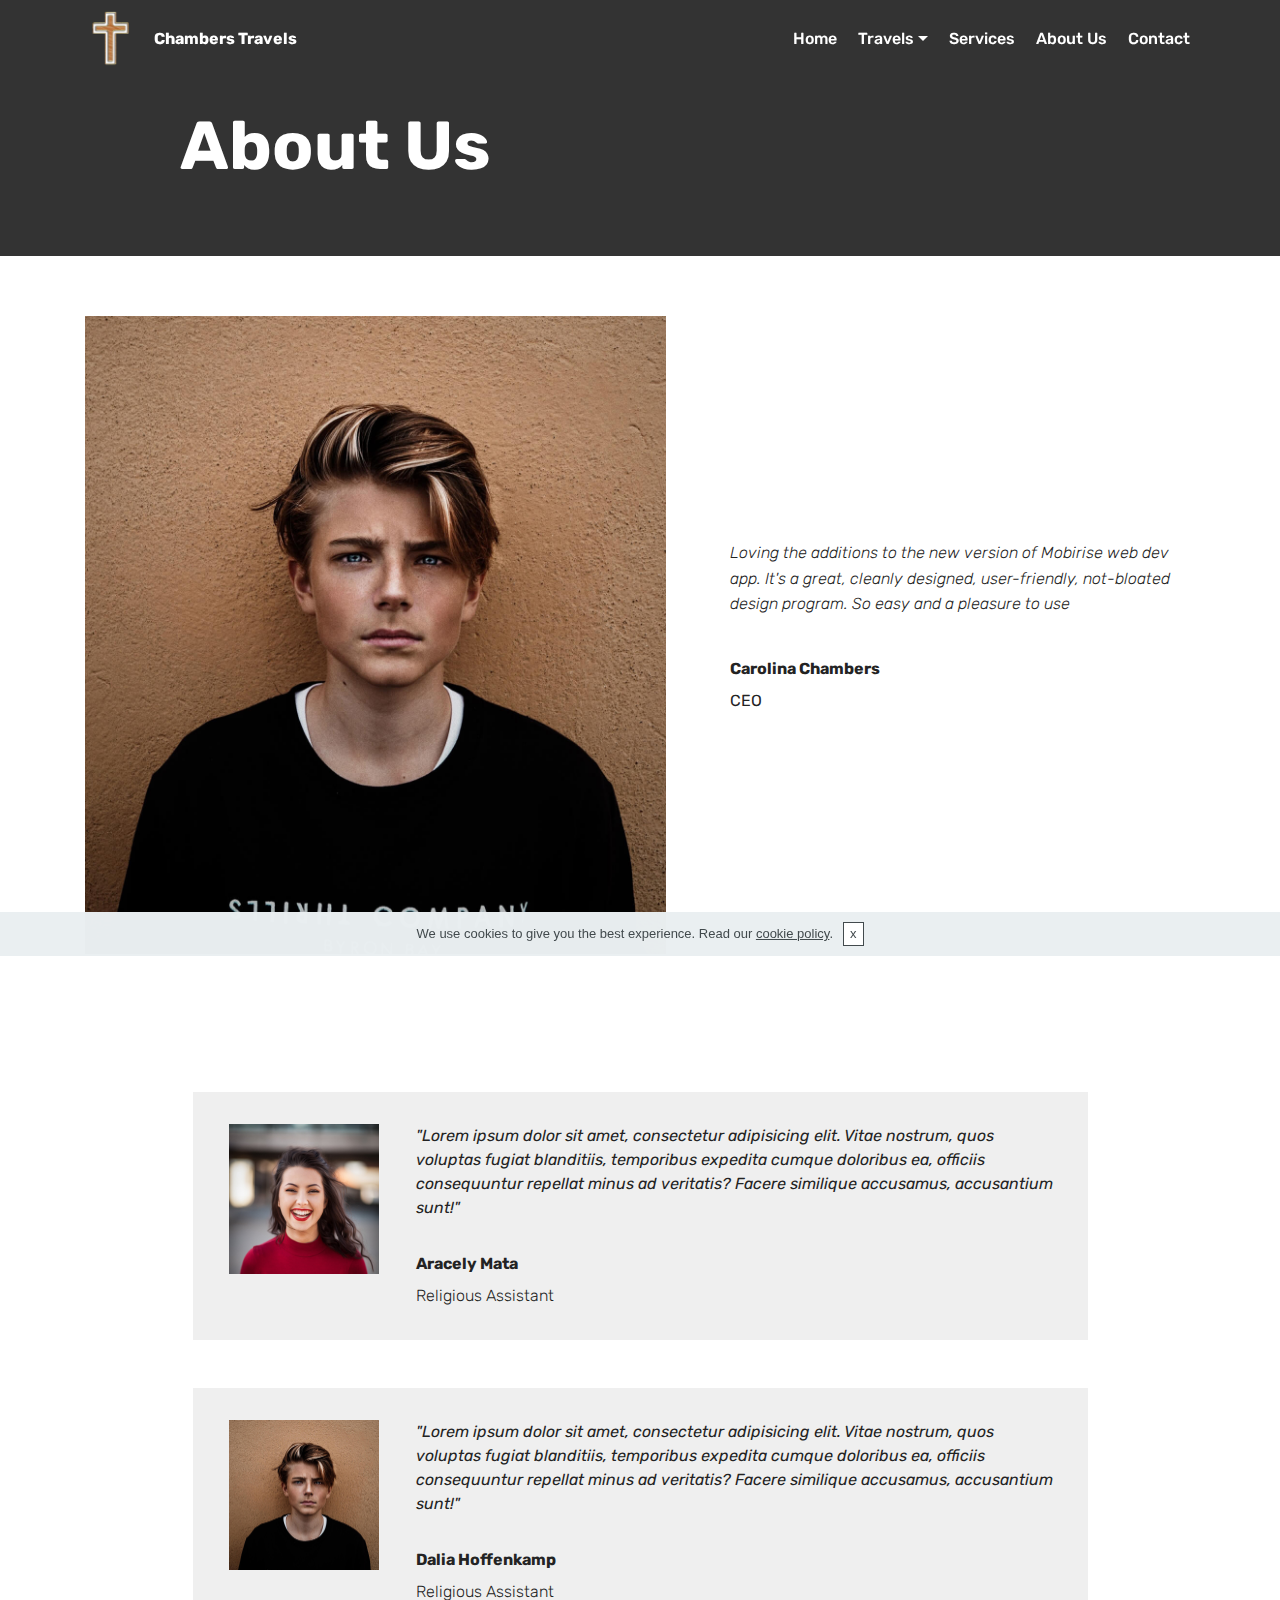
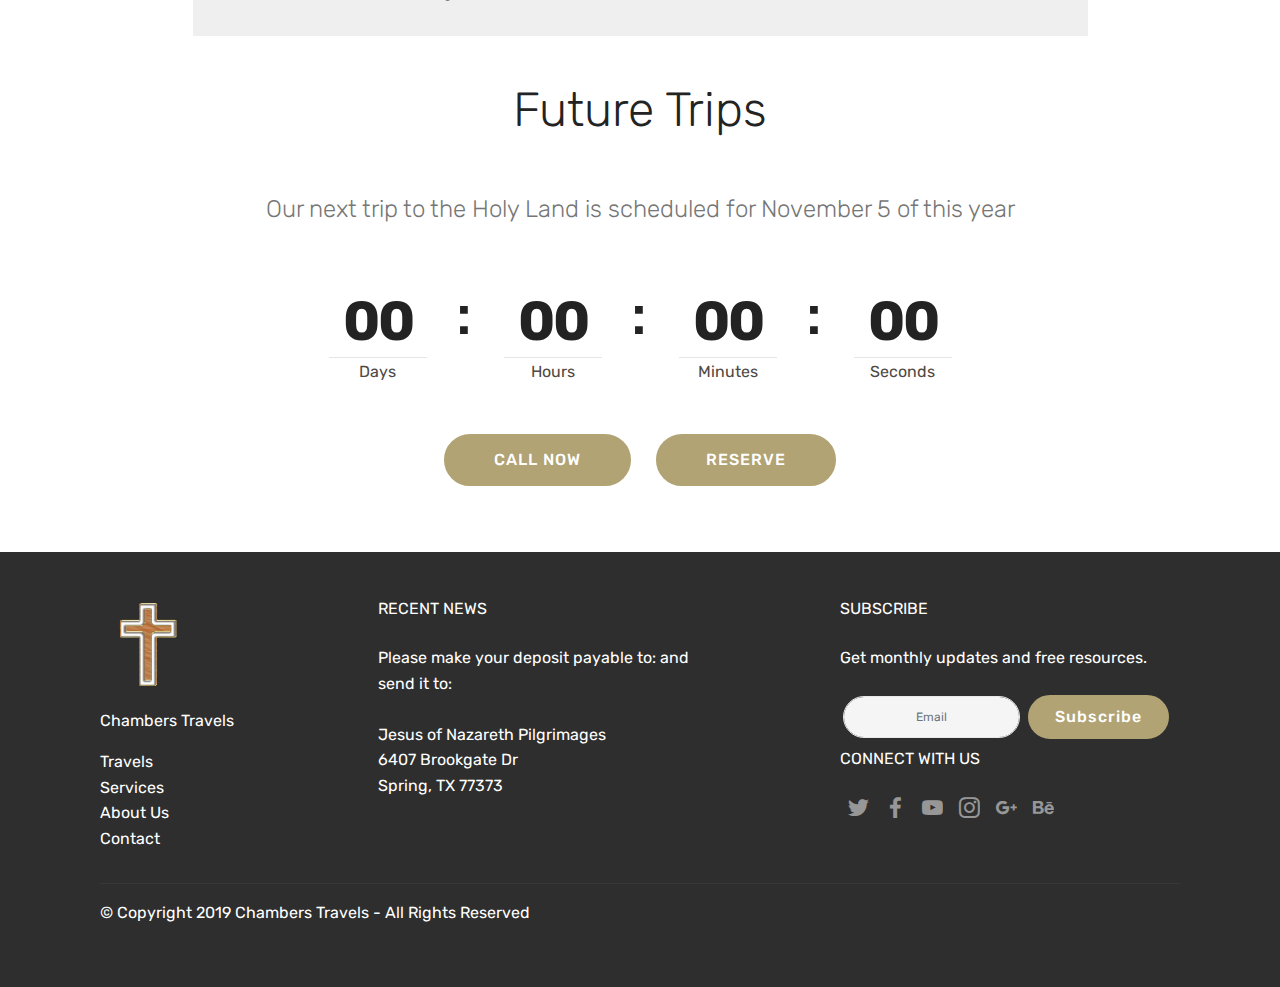
==== commit 99a521f8: "create github pages" ====
--- a/aboutus.html
+++ b/aboutus.html
@@ -52,7 +52,7 @@
             <ul class="navbar-nav nav-dropdown nav-right" data-app-modern-menu="true"><li class="nav-item">
                     <a class="nav-link link text-white display-4" href="Home.html">Home</a>
                 </li><li class="nav-item dropdown open"><a class="nav-link link text-white dropdown-toggle display-4" href="https://mobirise.co" data-toggle="dropdown-submenu" aria-expanded="true">
-                        Travels</a><div class="dropdown-menu"><a class="text-white dropdown-item display-4" href="fatima.html">Fatima<br></a><a class="text-white dropdown-item display-4" href="holyland.html">Holy Land</a><a class="text-white dropdown-item display-4" href="franceportugalespaña.html">France, Portugal, España</a><a class="text-white dropdown-item display-4" href="lourdes.html">Lourdes</a><a class="text-white dropdown-item display-4" href="mexico.html">Mexico</a><a class="text-white dropdown-item display-4" href="paris.html">Paris and Lourdes</a><a class="text-white dropdown-item display-4" href="poland.html">Poland</a><a class="text-white dropdown-item display-4" href="rome.html">Rome</a><a class="text-white dropdown-item display-4" href="tierrasanta.html">Tierra Santa</a></div></li><li class="nav-item"><a class="nav-link link text-white display-4" href="services.html">
+                        Travels</a><div class="dropdown-menu"><a class="text-white dropdown-item display-4" href="fatima.html">Fatima<br></a><a class="text-white dropdown-item display-4" href="holyland.html">Holy Land</a><a class="text-white dropdown-item display-4" href="franceportugalespaña.html">France, Portugal, España</a><a class="text-white dropdown-item display-4" href="lourdes.html">Lourdes</a><a class="text-white dropdown-item display-4" href="mexico.html">Mexico</a><a class="text-white dropdown-item display-4" href="paris.html">Paris and Lourdes</a><a class="text-white dropdown-item display-4" href="poland.html">Poland</a><a class="text-white dropdown-item display-4" href="rome.html">Rome</a><a class="text-white dropdown-item display-4" href="tierrasanta.html">Medjugorje and Rome</a></div></li><li class="nav-item"><a class="nav-link link text-white display-4" href="services.html">
                         Services
                     </a></li><li class="nav-item"><a class="nav-link link text-white display-4" href="aboutus.html">
                         About Us</a></li>
@@ -65,7 +65,7 @@
     </nav>
 </section>
 
-<section class="engine"><a href="https://mobirise.info/q">responsive site templates</a></section><section class="header1 cid-rDpLaO8ob5" id="header1-1e">
+<section class="engine"><a href="https://mobirise.info/k">develop own website</a></section><section class="header1 cid-rDpLaO8ob5" id="header1-1e">
 
     
 
@@ -232,7 +232,7 @@
                 </p>
                 <div class="media-container-column" data-form-type="formoid">
                     <!---Formbuilder Form--->
-                    <form action="https://mobirise.com/" method="POST" class="mbr-form form-with-styler" data-form-title="Mobirise Form"><input type="hidden" name="email" data-form-email="true" value="xMURxESFku0K+MloHCglmdTkXVq/7zmW6gK+6e4db9+R0JE3K/toJFOVAQdn3A4ZkVx/GTD4D+7gYNJV1jt76l15Em01TfuAAe9XhTX8fqNpB0AcppdbBjpdVAqtmzlE">
+                    <form action="https://mobirise.com/" method="POST" class="mbr-form form-with-styler" data-form-title="Mobirise Form"><input type="hidden" name="email" data-form-email="true" value="n+/B7F360s7yybqVLgZTe2YR4b4jZWVaC6/etFwkjnHGeWF32pr2zLLZhkFwogZqUlhDNAMDKKCX1OXvno2XMd4XIgH3cYJxsaJ5HUaRKqMazXsrZTs+bI9nIhthrQag">
                         <div class="row form-inline justify-content-center">
                             <div hidden="hidden" data-form-alert="" class="alert alert-success col-12">Thanks for filling out the form!</div>
                             <div hidden="hidden" data-form-alert-danger="" class="alert alert-danger col-12">
--- a/assets/mobirise/css/mbr-additional.css
+++ b/assets/mobirise/css/mbr-additional.css
@@ -9579,9 +9579,126 @@
 .cid-rDpLGeNysL H1 {
   text-align: left;
 }
+.cid-rDr29QQTTm {
+  padding-top: 45px;
+  padding-bottom: 0px;
+  background-color: #ffffff;
+}
+.cid-rDr29QQTTm .mbr-section-subtitle {
+  color: #767676;
+  text-align: center;
+  font-weight: 300;
+}
+.cid-rDr29QQTTm .timeline-text-content {
+  padding: 2rem 2.5rem;
+  background: #efefef;
+  margin-right: 2rem;
+  transition: all .4s;
+}
+.cid-rDr29QQTTm .timeline-text-content p {
+  margin-bottom: 0;
+}
+.cid-rDr29QQTTm .timeline-element {
+  margin-bottom: 50px;
+  position: relative;
+  word-wrap: break-word;
+  word-break: break-word;
+  display: -webkit-flex;
+  flex-direction: row;
+  -webkit-flex-direction: row;
+}
+.cid-rDr29QQTTm .timeline-element:hover .timeline-text-content {
+  box-shadow: 0 7px 20px 0px rgba(0, 0, 0, 0.08);
+  transition: all .4s;
+}
+.cid-rDr29QQTTm .reverse {
+  flex-direction: row-reverse;
+  -webkit-flex-direction: row-reverse;
+}
+.cid-rDr29QQTTm .reverse .timeline-text-content {
+  margin-left: 2rem;
+  margin-right: 0;
+}
+.cid-rDr29QQTTm .iconsBackground {
+  position: absolute;
+  left: 50%;
+  width: 60px;
+  height: 60px;
+  line-height: 30px;
+  text-align: center;
+  border-radius: 50%;
+  display: inline-block;
+  background-color: #efefef;
+  top: 20px;
+  margin-left: -30px;
+}
+.cid-rDr29QQTTm .mbr-iconfont {
+  position: absolute;
+  text-align: center;
+  font-size: 35px;
+  display: inline-block;
+  z-index: 3;
+  top: 13px;
+  left: 13px;
+}
+.cid-rDr29QQTTm .separline:before {
+  top: 20px;
+  bottom: 0;
+  position: absolute;
+  content: "";
+  width: 2px;
+  background-color: #efefef;
+  left: calc(50% - 1px);
+  height: calc(100% + 4rem);
+}
+@media (max-width: 768px) {
+  .cid-rDr29QQTTm .iconsBackground {
+    left: 1.5rem;
+  }
+  .cid-rDr29QQTTm .separline:before {
+    left: calc(1.5rem - 1px);
+  }
+  .cid-rDr29QQTTm .timeline-text-content {
+    margin-left: 3rem !important;
+    margin-right: 0 !important;
+  }
+  .cid-rDr29QQTTm .reverse .timeline-text-content {
+    margin-right: 0 !important;
+  }
+}
+.cid-rDr29QQTTm .reverseTimeline {
+  display: flex;
+  flex-direction: column-reverse;
+}
+.cid-rDr2a7HmwB {
+  padding-top: 90px;
+  padding-bottom: 90px;
+  background-image: url("../../../assets/images/images-1-712x431.jpg");
+}
+.cid-rDr2a7HmwB .media-container-row {
+  flex-direction: row-reverse;
+  -webkit-flex-direction: row-reverse;
+}
+@media (min-width: 992px) {
+  .cid-rDr2a7HmwB .mbr-figure {
+    padding-right: 4rem;
+    padding-right: 0;
+    padding-left: 4rem;
+  }
+}
+@media (max-width: 991px) {
+  .cid-rDr2a7HmwB .mbr-figure {
+    padding-bottom: 3rem;
+  }
+}
+@media (max-width: 767px) {
+  .cid-rDr2a7HmwB .mbr-text {
+    text-align: center;
+  }
+}
 .cid-rDpN0R7Af1 {
-  padding-top: 30px;
-  padding-bottom: 30px;
+  padding-top: 45px;
+  padding-bottom: 60px;
   background-color: #ffffff;
 }
 .cid-rDpN0R7Af1 .mbr-section-subtitle {
@@ -9668,69 +9785,6 @@
     font-size: 0.8rem;
   }
 }
-.cid-rDpN13yJUA {
-  padding-top: 0px;
-  padding-bottom: 60px;
-  background-color: #ffffff;
-}
-.cid-rDqIOvUl7X {
-  padding-top: 30px;
-  padding-bottom: 90px;
-  background-color: #ffffff;
-}
-.cid-rDqIOvUl7X .mbr-section-subtitle {
-  color: #767676;
-}
-.cid-rDqIOvUl7X .media-container-row {
-  -webkit-flex-wrap: wrap;
-  -ms-flex-wrap: wrap;
-  flex-wrap: wrap;
-}
-.cid-rDqIOvUl7X .mbr-text {
-  color: #767676;
-}
-.cid-rDqIOvUl7X .mbr-author-desc {
-  display: block;
-  color: #767676;
-}
-.cid-rDqIOvUl7X .mbr-author-name {
-  color: #767676;
-}
-.cid-rDqIOvUl7X .mbr-testimonial .panel-item {
-  background-color: #ffffff;
-}
-.cid-rDqIOvUl7X .mbr-testimonial .card-block {
-  -webkit-flex-grow: 0;
-  flex-grow: 0;
-  padding: 2.4rem 2.4rem 0 2.4rem;
-}
-.cid-rDqIOvUl7X .mbr-testimonial .card-block .testimonial-photo {
-  display: inline-block;
-  width: 120px;
-  height: 120px;
-  margin-bottom: 1.6rem;
-  overflow: hidden;
-  border-radius: 50%;
-}
-.cid-rDqIOvUl7X .mbr-testimonial .card-block .testimonial-photo img {
-  width: 100%;
-  min-width: 100%;
-  min-height: 100%;
-}
-.cid-rDqIOvUl7X .mbr-testimonial .card-footer {
-  padding-bottom: 2.4rem;
-  border-top: 0;
-  padding-top: 1rem;
-  word-wrap: break-word;
-  word-break: break-word;
-  background: none;
-}
-@media (max-width: 300px) {
-  .cid-rDqIOvUl7X .testimonial-photo {
-    width: 100% !important;
-    height: auto !important;
-  }
-}
 .cid-rDpN1JtEjQ {
   padding-top: 45px;
   padding-bottom: 45px;
@@ -9819,123 +9873,6 @@
   }
   .cid-rDpN1JtEjQ .form-group {
     margin: 0;
-  }
-}
-.cid-rDr29QQTTm {
-  padding-top: 45px;
-  padding-bottom: 0px;
-  background-color: #ffffff;
-}
-.cid-rDr29QQTTm .mbr-section-subtitle {
-  color: #767676;
-  text-align: center;
-  font-weight: 300;
-}
-.cid-rDr29QQTTm .timeline-text-content {
-  padding: 2rem 2.5rem;
-  background: #efefef;
-  margin-right: 2rem;
-  transition: all .4s;
-}
-.cid-rDr29QQTTm .timeline-text-content p {
-  margin-bottom: 0;
-}
-.cid-rDr29QQTTm .timeline-element {
-  margin-bottom: 50px;
-  position: relative;
-  word-wrap: break-word;
-  word-break: break-word;
-  display: -webkit-flex;
-  flex-direction: row;
-  -webkit-flex-direction: row;
-}
-.cid-rDr29QQTTm .timeline-element:hover .timeline-text-content {
-  box-shadow: 0 7px 20px 0px rgba(0, 0, 0, 0.08);
-  transition: all .4s;
-}
-.cid-rDr29QQTTm .reverse {
-  flex-direction: row-reverse;
-  -webkit-flex-direction: row-reverse;
-}
-.cid-rDr29QQTTm .reverse .timeline-text-content {
-  margin-left: 2rem;
-  margin-right: 0;
-}
-.cid-rDr29QQTTm .iconsBackground {
-  position: absolute;
-  left: 50%;
-  width: 60px;
-  height: 60px;
-  line-height: 30px;
-  text-align: center;
-  border-radius: 50%;
-  display: inline-block;
-  background-color: #efefef;
-  top: 20px;
-  margin-left: -30px;
-}
-.cid-rDr29QQTTm .mbr-iconfont {
-  position: absolute;
-  text-align: center;
-  font-size: 35px;
-  display: inline-block;
-  z-index: 3;
-  top: 13px;
-  left: 13px;
-}
-.cid-rDr29QQTTm .separline:before {
-  top: 20px;
-  bottom: 0;
-  position: absolute;
-  content: "";
-  width: 2px;
-  background-color: #efefef;
-  left: calc(50% - 1px);
-  height: calc(100% + 4rem);
-}
-@media (max-width: 768px) {
-  .cid-rDr29QQTTm .iconsBackground {
-    left: 1.5rem;
-  }
-  .cid-rDr29QQTTm .separline:before {
-    left: calc(1.5rem - 1px);
-  }
-  .cid-rDr29QQTTm .timeline-text-content {
-    margin-left: 3rem !important;
-    margin-right: 0 !important;
-  }
-  .cid-rDr29QQTTm .reverse .timeline-text-content {
-    margin-right: 0 !important;
-  }
-}
-.cid-rDr29QQTTm .reverseTimeline {
-  display: flex;
-  flex-direction: column-reverse;
-}
-.cid-rDr2a7HmwB {
-  padding-top: 90px;
-  padding-bottom: 90px;
-  background-image: url("../../../assets/images/images-1-712x431.jpg");
-}
-.cid-rDr2a7HmwB .media-container-row {
-  flex-direction: row-reverse;
-  -webkit-flex-direction: row-reverse;
-}
-@media (min-width: 992px) {
-  .cid-rDr2a7HmwB .mbr-figure {
-    padding-right: 4rem;
-    padding-right: 0;
-    padding-left: 4rem;
-  }
-}
-@media (max-width: 991px) {
-  .cid-rDr2a7HmwB .mbr-figure {
-    padding-bottom: 3rem;
-  }
-}
-@media (max-width: 767px) {
-  .cid-rDr2a7HmwB .mbr-text {
-    text-align: center;
   }
 }
 .cid-rDoTdQ57Cw .navbar {
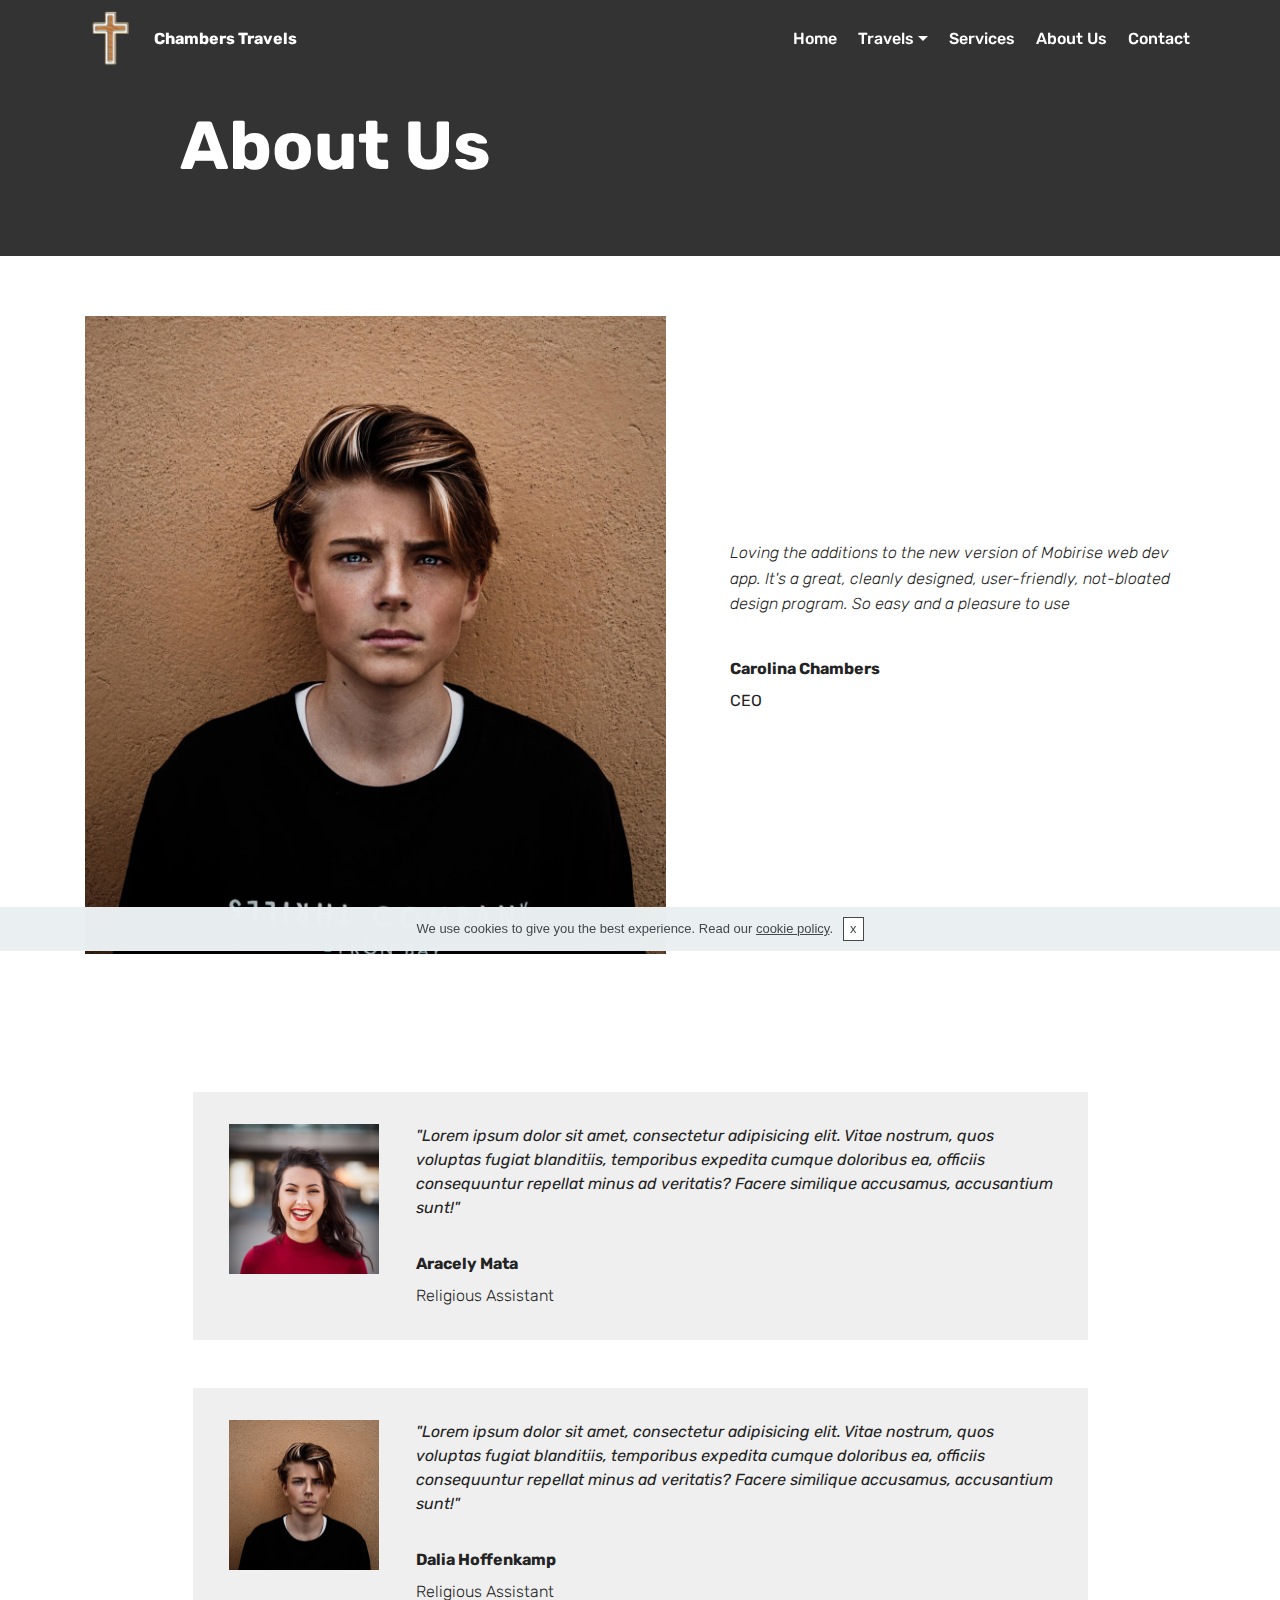
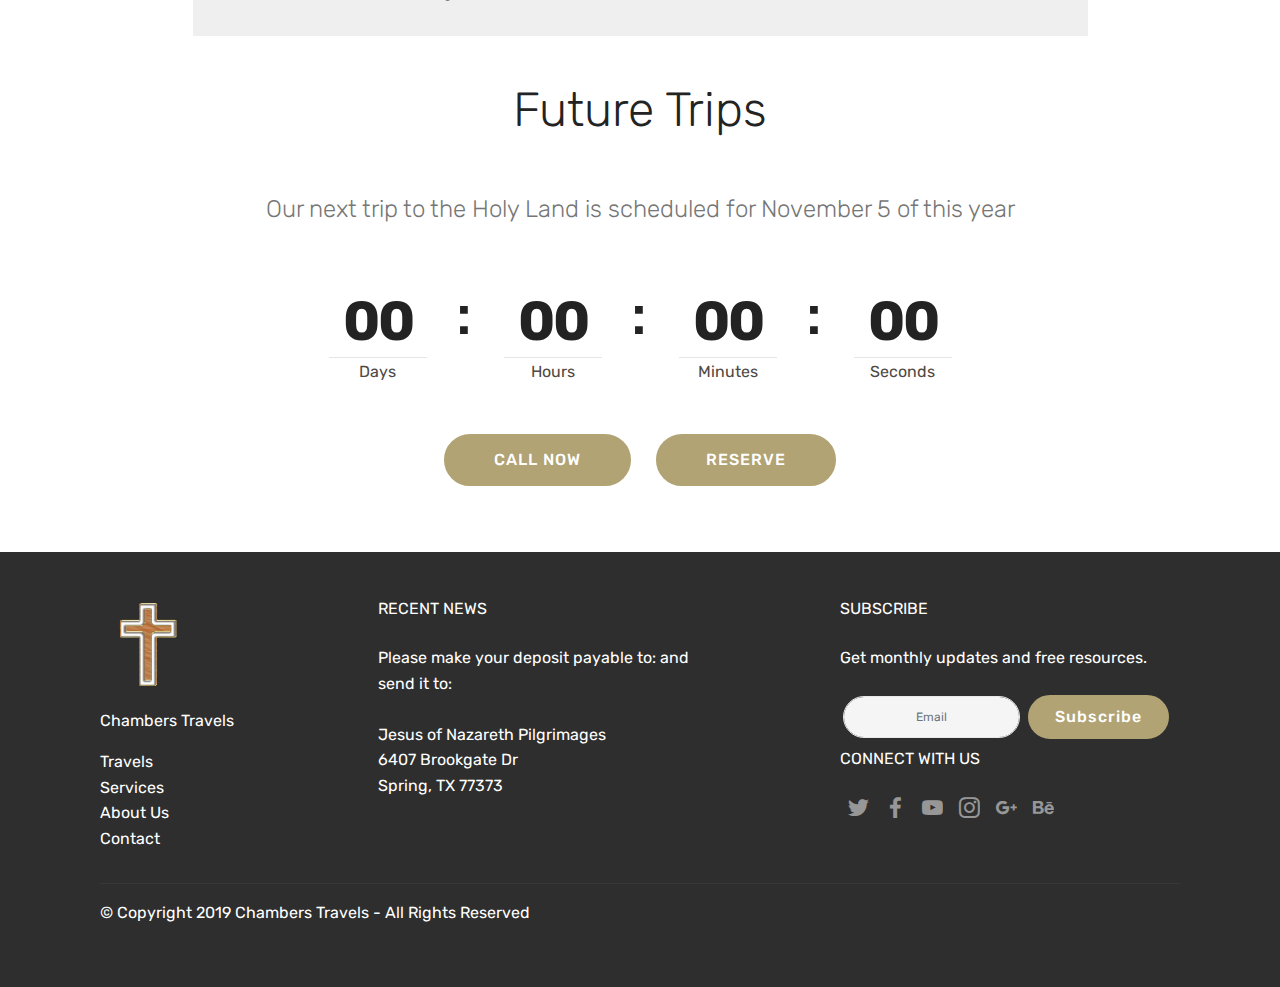
==== commit 3b74358a: "create github pages" ====
--- a/aboutus.html
+++ b/aboutus.html
@@ -51,7 +51,7 @@
         <div class="collapse navbar-collapse" id="navbarSupportedContent">
             <ul class="navbar-nav nav-dropdown nav-right" data-app-modern-menu="true"><li class="nav-item">
                     <a class="nav-link link text-white display-4" href="Home.html">Home</a>
-                </li><li class="nav-item dropdown open"><a class="nav-link link text-white dropdown-toggle display-4" href="https://mobirise.co" data-toggle="dropdown-submenu" aria-expanded="true">
+                </li><li class="nav-item dropdown"><a class="nav-link link text-white dropdown-toggle display-4" href="https://mobirise.co" data-toggle="dropdown-submenu" aria-expanded="false">
                         Travels</a><div class="dropdown-menu"><a class="text-white dropdown-item display-4" href="fatima.html">Fatima<br></a><a class="text-white dropdown-item display-4" href="holyland.html">Holy Land</a><a class="text-white dropdown-item display-4" href="franceportugalespaña.html">France, Portugal, España</a><a class="text-white dropdown-item display-4" href="lourdes.html">Lourdes</a><a class="text-white dropdown-item display-4" href="mexico.html">Mexico</a><a class="text-white dropdown-item display-4" href="paris.html">Paris and Lourdes</a><a class="text-white dropdown-item display-4" href="poland.html">Poland</a><a class="text-white dropdown-item display-4" href="rome.html">Rome</a><a class="text-white dropdown-item display-4" href="tierrasanta.html">Medjugorje and Rome</a></div></li><li class="nav-item"><a class="nav-link link text-white display-4" href="services.html">
                         Services
                     </a></li><li class="nav-item"><a class="nav-link link text-white display-4" href="aboutus.html">
@@ -65,7 +65,7 @@
     </nav>
 </section>
 
-<section class="engine"><a href="https://mobirise.info/k">develop own website</a></section><section class="header1 cid-rDpLaO8ob5" id="header1-1e">
+<section class="engine"><a href="https://mobirise.info/g">build your own website</a></section><section class="header1 cid-rDpLaO8ob5" id="header1-1e">
 
     
 
@@ -232,7 +232,7 @@
                 </p>
                 <div class="media-container-column" data-form-type="formoid">
                     <!---Formbuilder Form--->
-                    <form action="https://mobirise.com/" method="POST" class="mbr-form form-with-styler" data-form-title="Mobirise Form"><input type="hidden" name="email" data-form-email="true" value="n+/B7F360s7yybqVLgZTe2YR4b4jZWVaC6/etFwkjnHGeWF32pr2zLLZhkFwogZqUlhDNAMDKKCX1OXvno2XMd4XIgH3cYJxsaJ5HUaRKqMazXsrZTs+bI9nIhthrQag">
+                    <form action="https://mobirise.com/" method="POST" class="mbr-form form-with-styler" data-form-title="Mobirise Form"><input type="hidden" name="email" data-form-email="true" value="0vMcTDnXnIEcO4tjugztMIOymPjB/VjozPxYJOCT1WT+LynfIvEjUohrCMSfCo0GteKvzLG5vDsfXajc2qZEpU+55nfYeTxPmZPWTccxy9pZZ2P56AyJziYlLAKQn/Ij">
                         <div class="row form-inline justify-content-center">
                             <div hidden="hidden" data-form-alert="" class="alert alert-success col-12">Thanks for filling out the form!</div>
                             <div hidden="hidden" data-form-alert-danger="" class="alert alert-danger col-12">
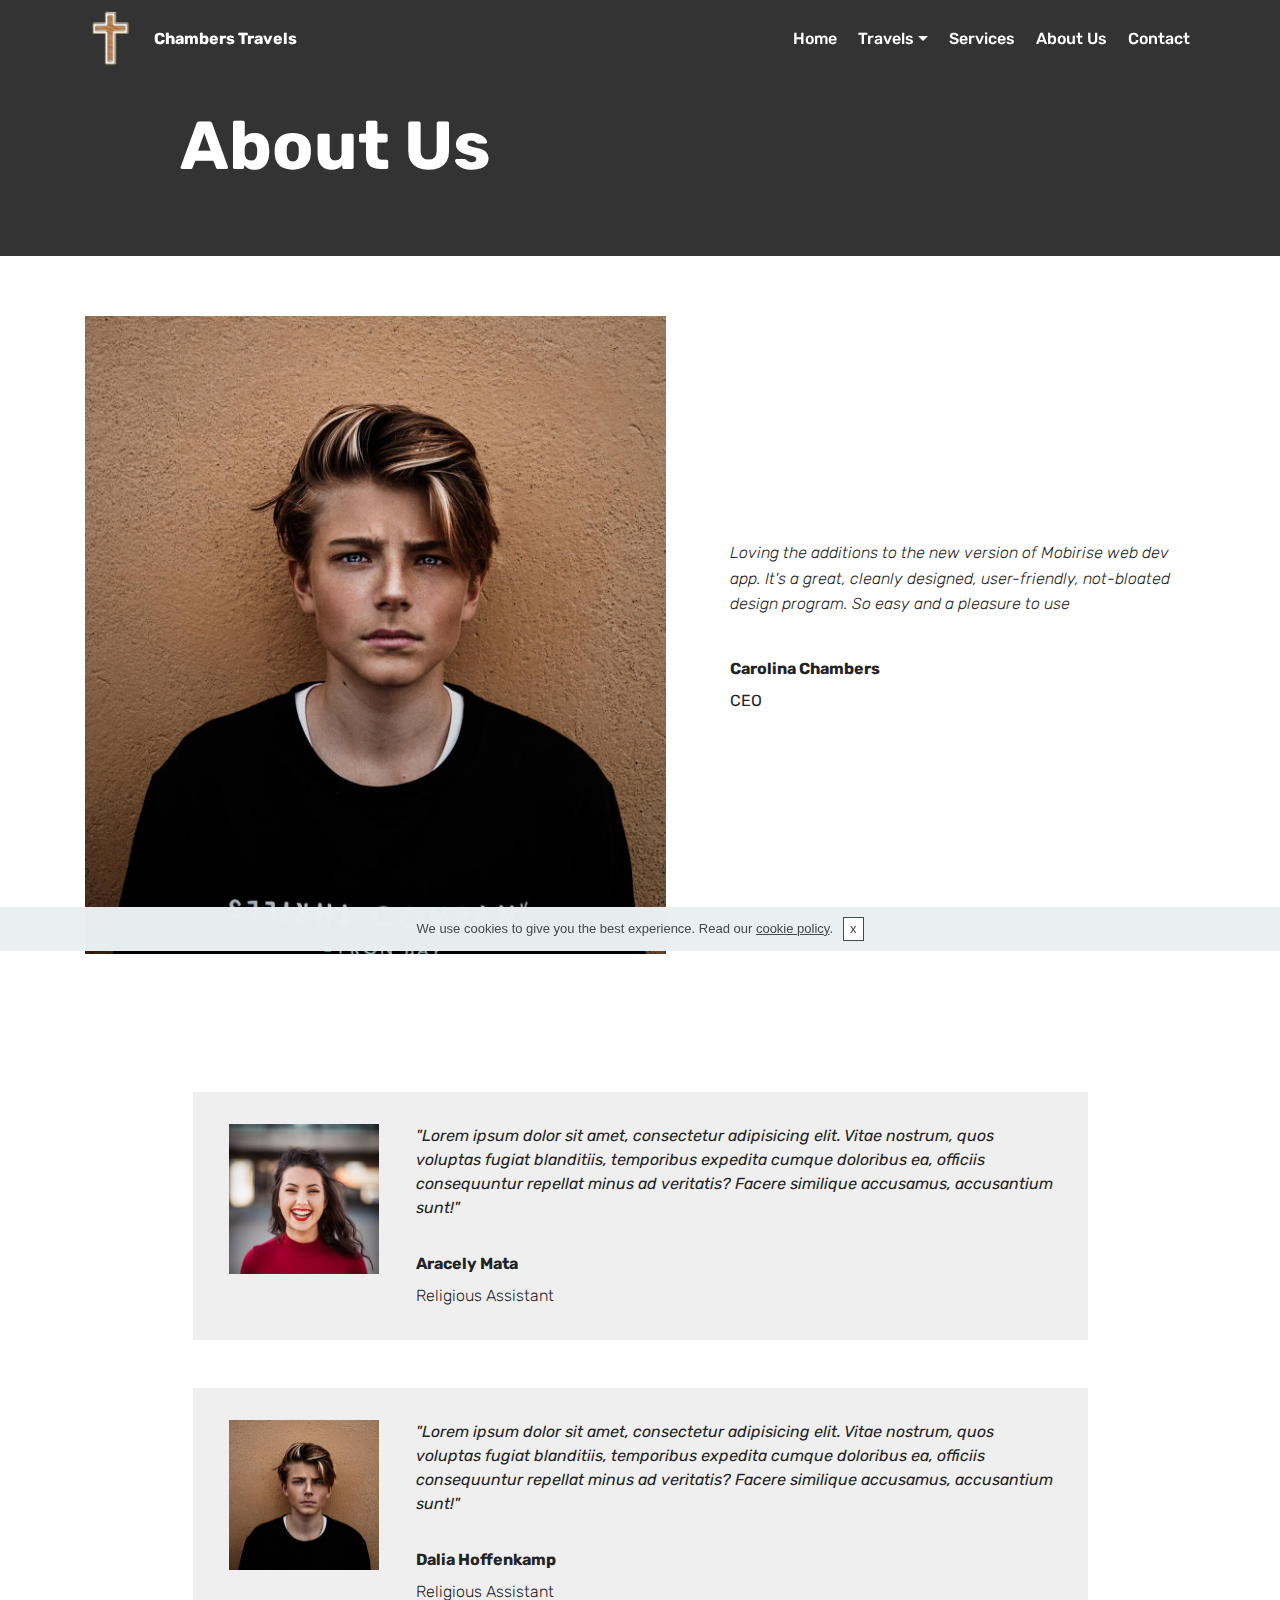
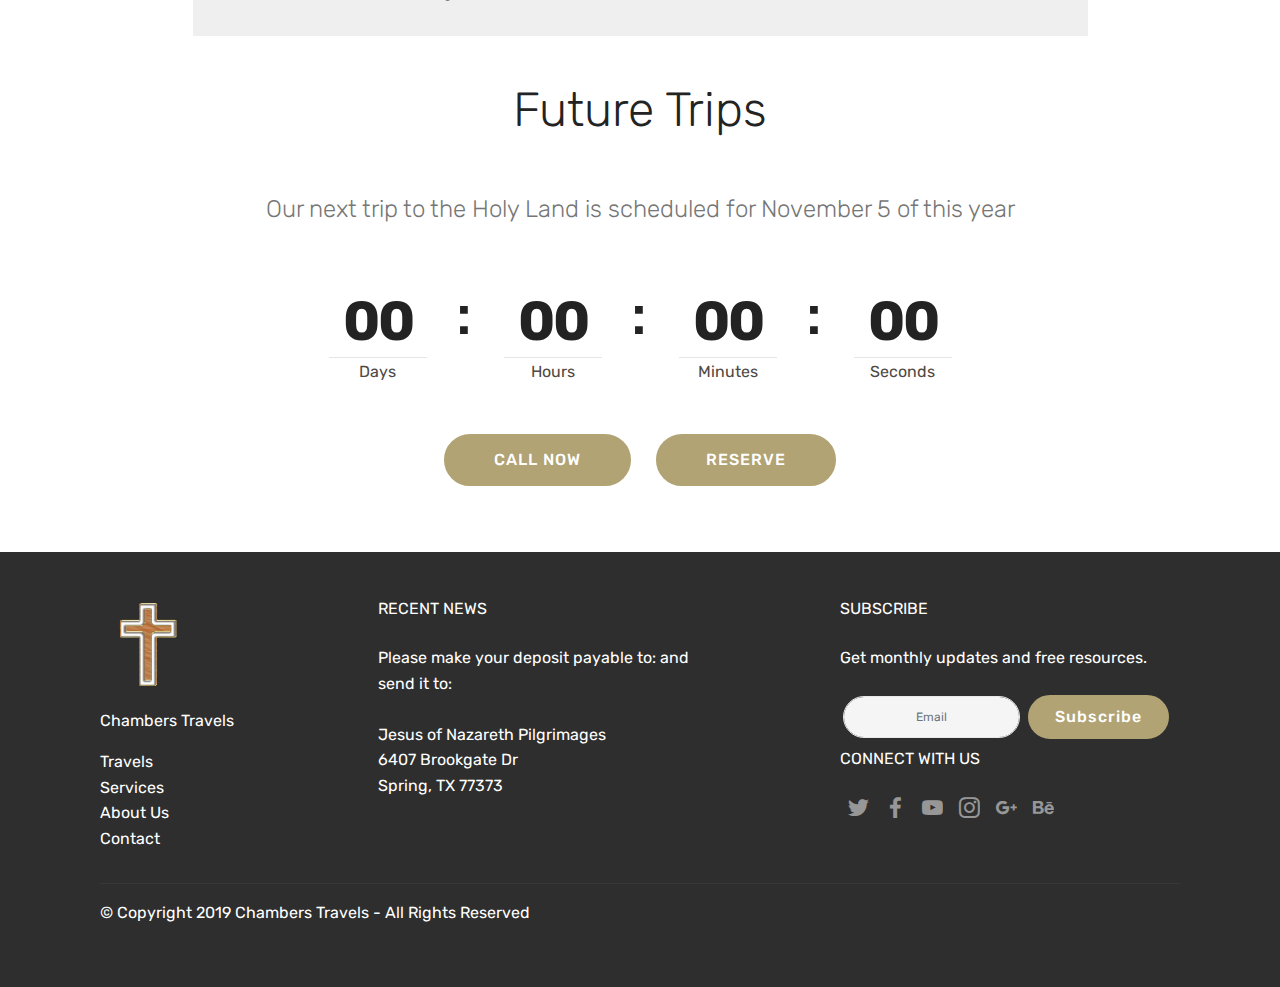
==== commit ac7b9d3f: "create github pages" ====
--- a/aboutus.html
+++ b/aboutus.html
@@ -51,7 +51,7 @@
         <div class="collapse navbar-collapse" id="navbarSupportedContent">
             <ul class="navbar-nav nav-dropdown nav-right" data-app-modern-menu="true"><li class="nav-item">
                     <a class="nav-link link text-white display-4" href="Home.html">Home</a>
-                </li><li class="nav-item dropdown"><a class="nav-link link text-white dropdown-toggle display-4" href="https://mobirise.co" data-toggle="dropdown-submenu" aria-expanded="false">
+                </li><li class="nav-item dropdown open"><a class="nav-link link text-white dropdown-toggle display-4" href="https://mobirise.co" data-toggle="dropdown-submenu" aria-expanded="true">
                         Travels</a><div class="dropdown-menu"><a class="text-white dropdown-item display-4" href="fatima.html">Fatima<br></a><a class="text-white dropdown-item display-4" href="holyland.html">Holy Land</a><a class="text-white dropdown-item display-4" href="franceportugalespaña.html">France, Portugal, España</a><a class="text-white dropdown-item display-4" href="lourdes.html">Lourdes</a><a class="text-white dropdown-item display-4" href="mexico.html">Mexico</a><a class="text-white dropdown-item display-4" href="paris.html">Paris and Lourdes</a><a class="text-white dropdown-item display-4" href="poland.html">Poland</a><a class="text-white dropdown-item display-4" href="rome.html">Rome</a><a class="text-white dropdown-item display-4" href="tierrasanta.html">Medjugorje and Rome</a></div></li><li class="nav-item"><a class="nav-link link text-white display-4" href="services.html">
                         Services
                     </a></li><li class="nav-item"><a class="nav-link link text-white display-4" href="aboutus.html">
@@ -65,7 +65,7 @@
     </nav>
 </section>
 
-<section class="engine"><a href="https://mobirise.info/g">build your own website</a></section><section class="header1 cid-rDpLaO8ob5" id="header1-1e">
+<section class="engine"><a href="https://mobirise.info/o">portfolio website templates</a></section><section class="header1 cid-rDpLaO8ob5" id="header1-1e">
 
     
 
@@ -232,7 +232,7 @@
                 </p>
                 <div class="media-container-column" data-form-type="formoid">
                     <!---Formbuilder Form--->
-                    <form action="https://mobirise.com/" method="POST" class="mbr-form form-with-styler" data-form-title="Mobirise Form"><input type="hidden" name="email" data-form-email="true" value="0vMcTDnXnIEcO4tjugztMIOymPjB/VjozPxYJOCT1WT+LynfIvEjUohrCMSfCo0GteKvzLG5vDsfXajc2qZEpU+55nfYeTxPmZPWTccxy9pZZ2P56AyJziYlLAKQn/Ij">
+                    <form action="https://mobirise.com/" method="POST" class="mbr-form form-with-styler" data-form-title="Mobirise Form"><input type="hidden" name="email" data-form-email="true" value="A1Tpu3PqNlt8WYIefTEPJedw/AulNNVo1LY4uc0ISz4w5Iltx/JkKsfn3CblsUSE0VjFiC71ktLL6Sq15ioCPpc0AHUn/LoJEyuLMQVvpKa686oHIhBCYqoYZqdN3NW6">
                         <div class="row form-inline justify-content-center">
                             <div hidden="hidden" data-form-alert="" class="alert alert-success col-12">Thanks for filling out the form!</div>
                             <div hidden="hidden" data-form-alert-danger="" class="alert alert-danger col-12">
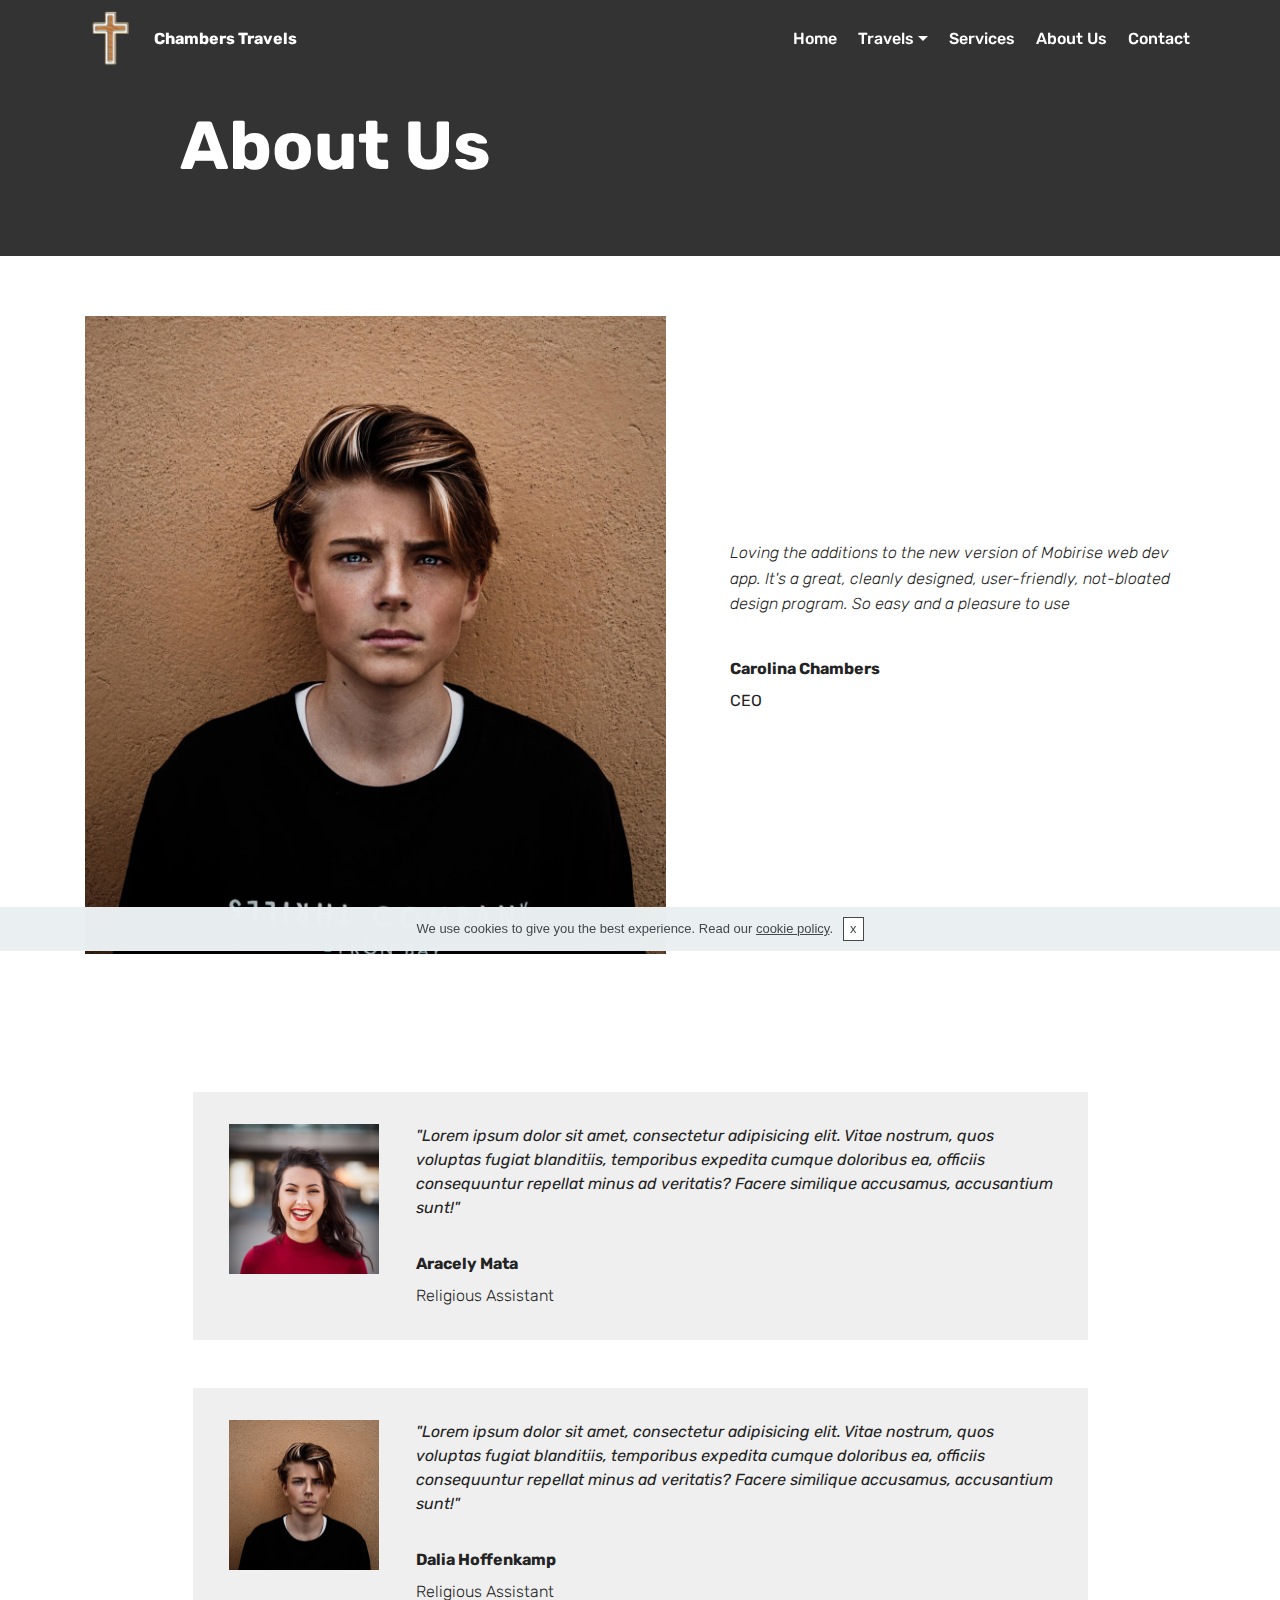
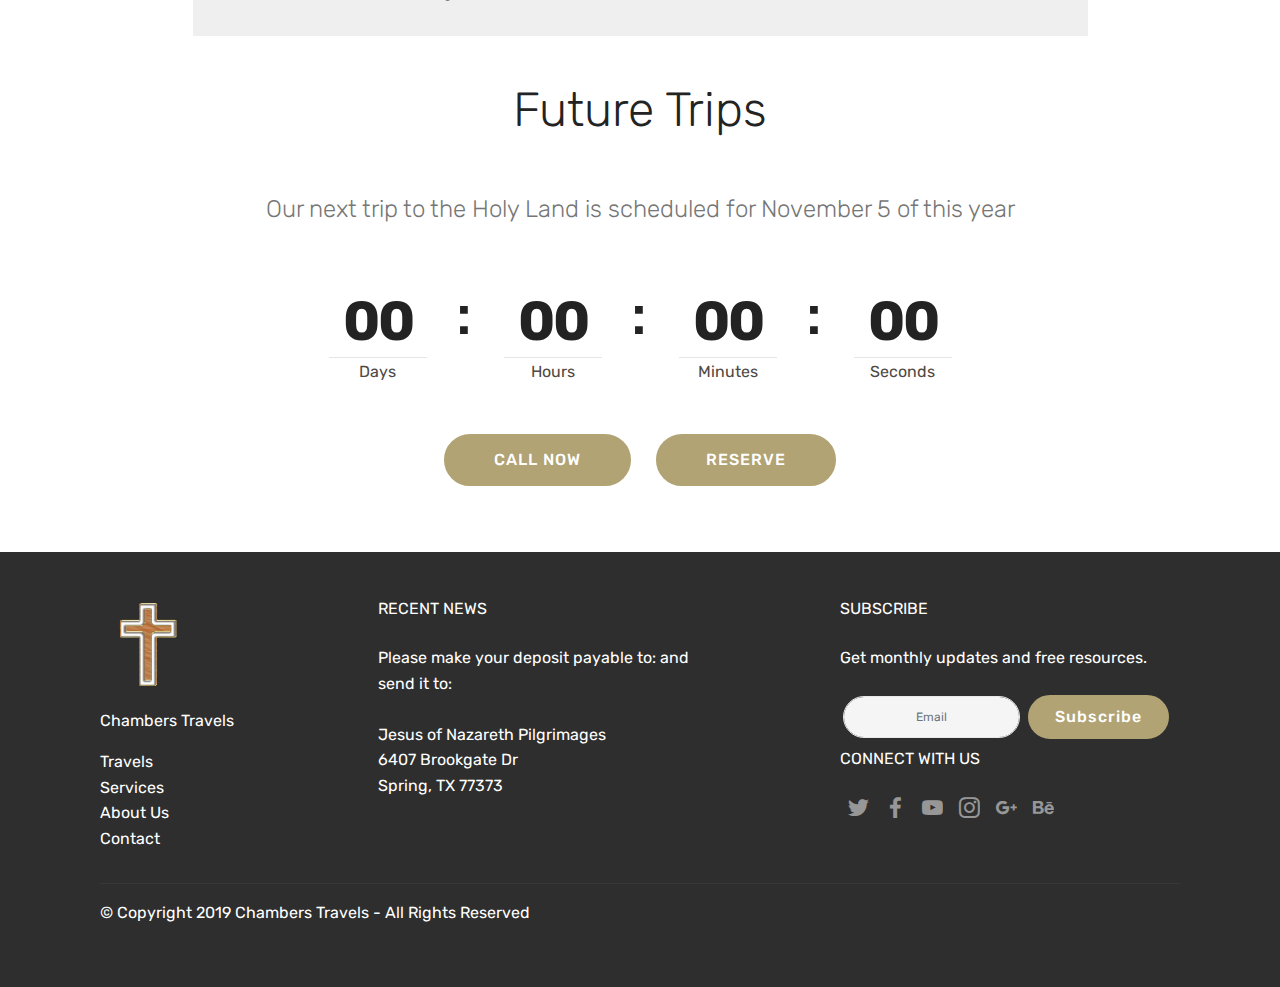
==== commit 4c156184: "create github pages" ====
--- a/aboutus.html
+++ b/aboutus.html
@@ -65,7 +65,7 @@
     </nav>
 </section>
 
-<section class="engine"><a href="https://mobirise.info/o">portfolio website templates</a></section><section class="header1 cid-rDpLaO8ob5" id="header1-1e">
+<section class="engine"><a href="https://mobirise.info/t">free amp templates</a></section><section class="header1 cid-rDpLaO8ob5" id="header1-1e">
 
     
 
@@ -232,7 +232,7 @@
                 </p>
                 <div class="media-container-column" data-form-type="formoid">
                     <!---Formbuilder Form--->
-                    <form action="https://mobirise.com/" method="POST" class="mbr-form form-with-styler" data-form-title="Mobirise Form"><input type="hidden" name="email" data-form-email="true" value="A1Tpu3PqNlt8WYIefTEPJedw/AulNNVo1LY4uc0ISz4w5Iltx/JkKsfn3CblsUSE0VjFiC71ktLL6Sq15ioCPpc0AHUn/LoJEyuLMQVvpKa686oHIhBCYqoYZqdN3NW6">
+                    <form action="https://mobirise.com/" method="POST" class="mbr-form form-with-styler" data-form-title="Mobirise Form"><input type="hidden" name="email" data-form-email="true" value="kQTKK+zrGSDoWIRHttzlLsSkyMWRFGNurKcNHfM3tlev1bnIzkLHgNU/d6dA3MbG3kX3jJtKmmq+mKH5Nt/yQy41IdK6hGsIysQLhmxUXkhosF8aKl2NUF7zZycGfzXm">
                         <div class="row form-inline justify-content-center">
                             <div hidden="hidden" data-form-alert="" class="alert alert-success col-12">Thanks for filling out the form!</div>
                             <div hidden="hidden" data-form-alert-danger="" class="alert alert-danger col-12">
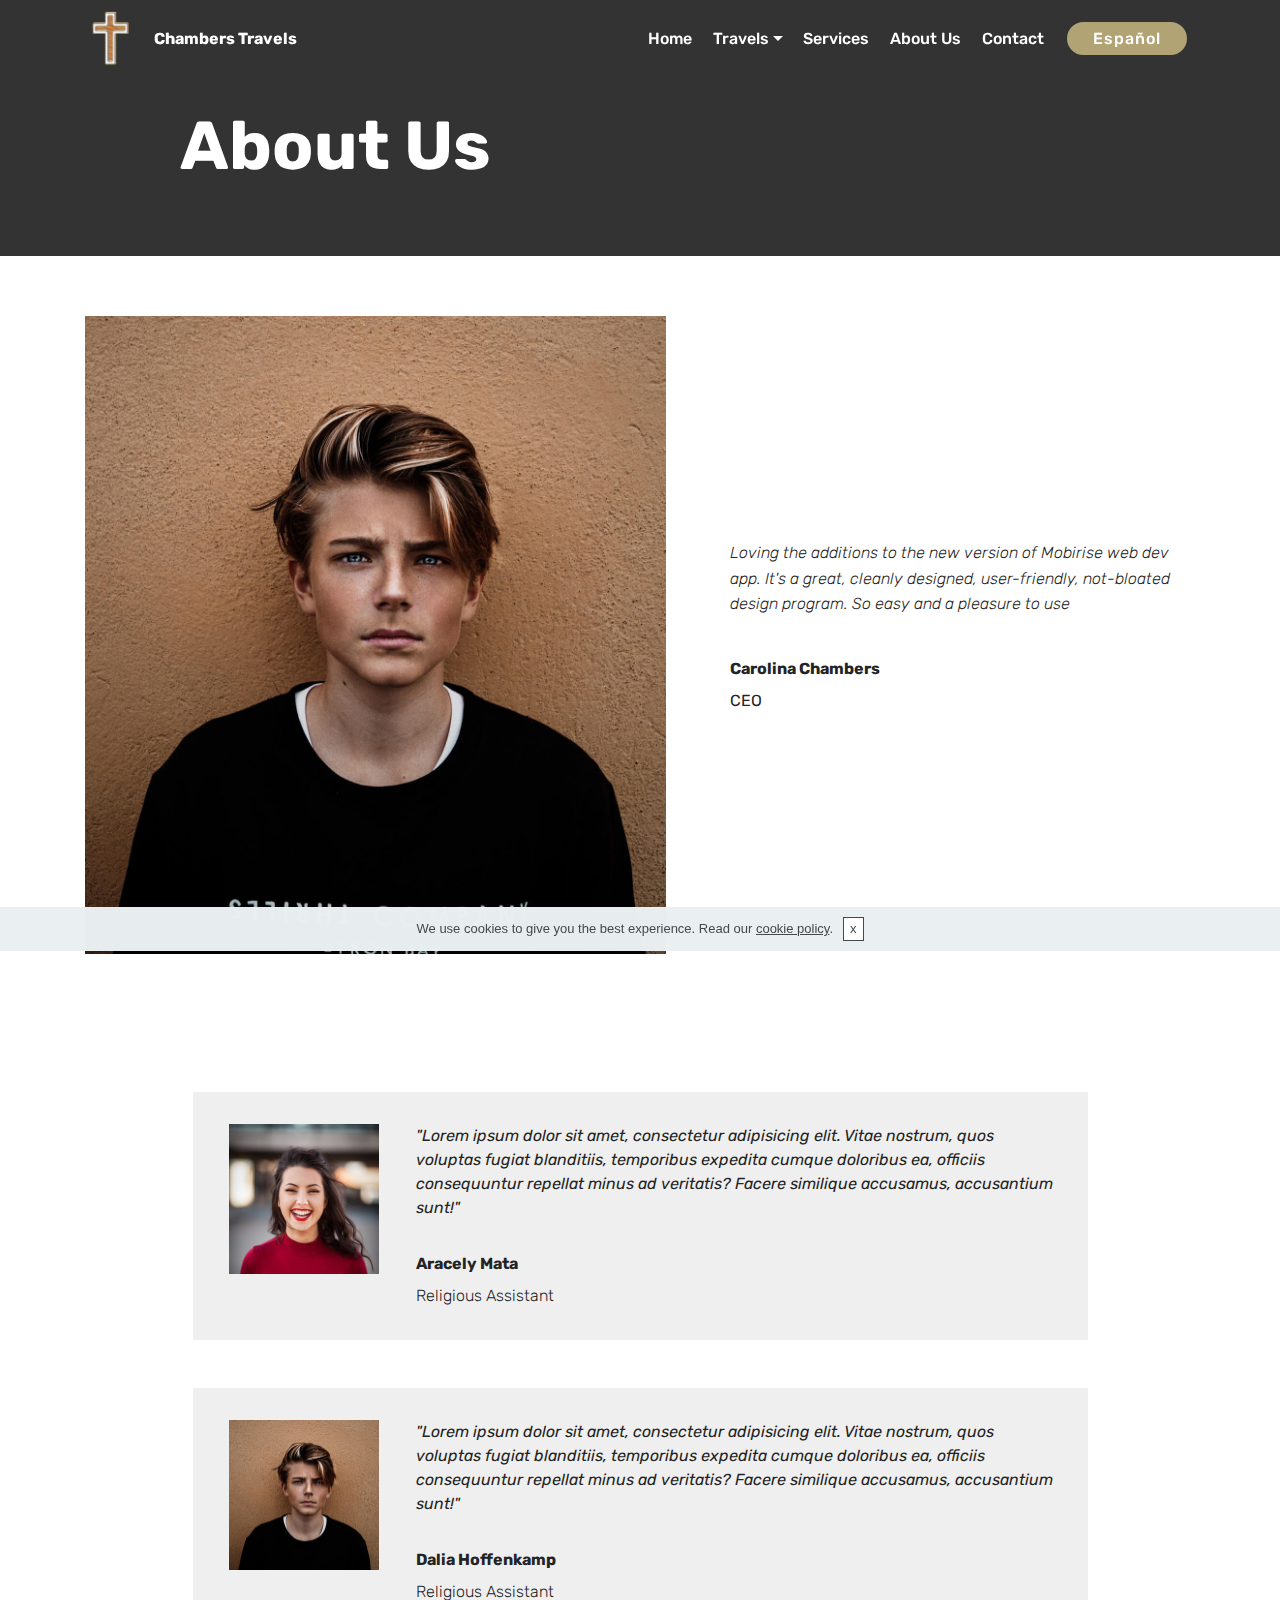
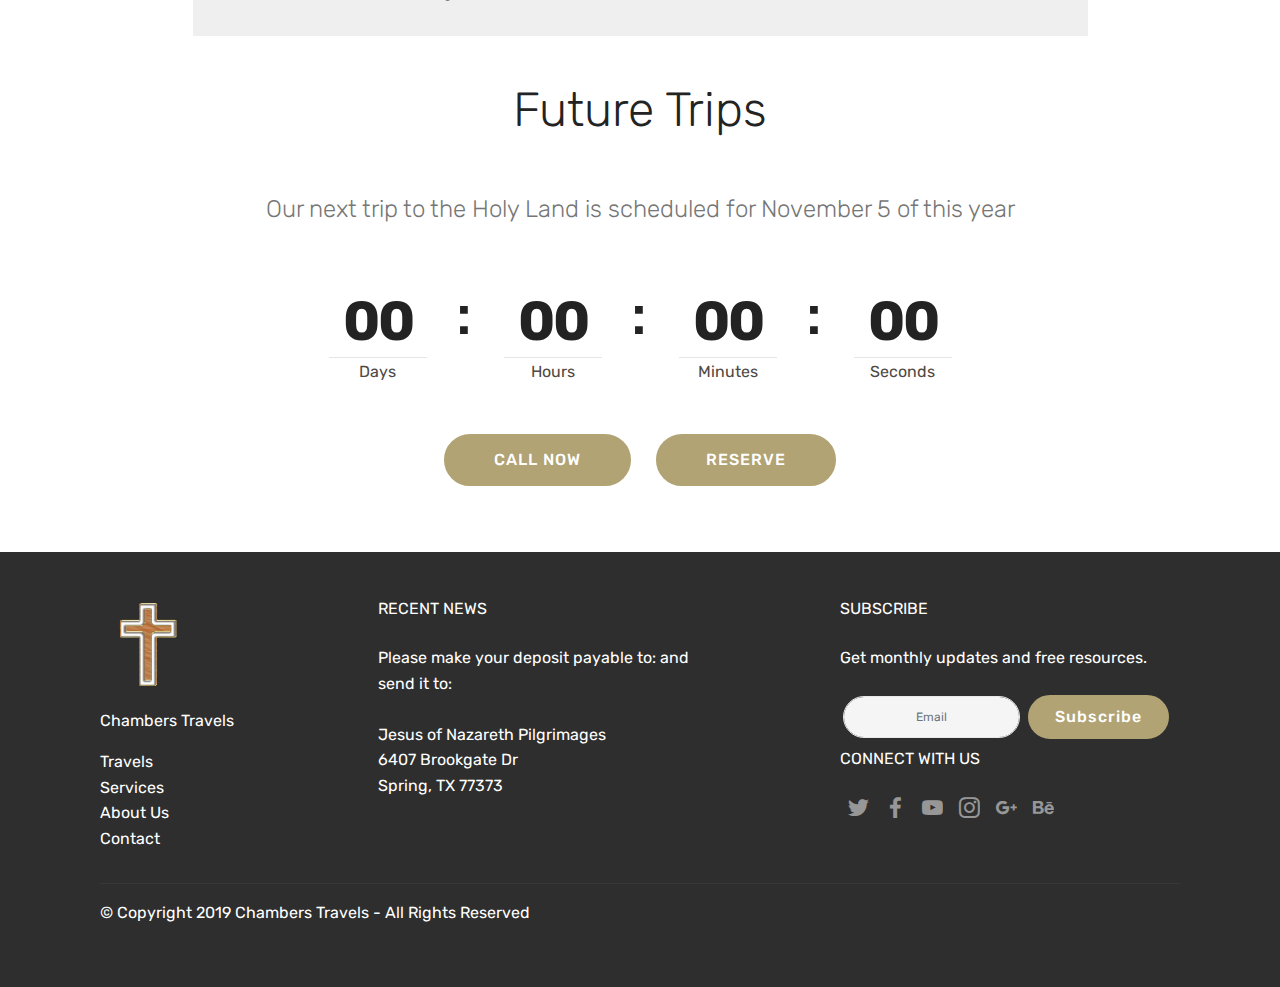
==== commit adee437a: "create github pages" ====
--- a/aboutus.html
+++ b/aboutus.html
@@ -49,7 +49,7 @@
             </div>
         </div>
         <div class="collapse navbar-collapse" id="navbarSupportedContent">
-            <ul class="navbar-nav nav-dropdown nav-right" data-app-modern-menu="true"><li class="nav-item">
+            <ul class="navbar-nav nav-dropdown" data-app-modern-menu="true"><li class="nav-item">
                     <a class="nav-link link text-white display-4" href="Home.html">Home</a>
                 </li><li class="nav-item dropdown open"><a class="nav-link link text-white dropdown-toggle display-4" href="https://mobirise.co" data-toggle="dropdown-submenu" aria-expanded="true">
                         Travels</a><div class="dropdown-menu"><a class="text-white dropdown-item display-4" href="fatima.html">Fatima<br></a><a class="text-white dropdown-item display-4" href="holyland.html">Holy Land</a><a class="text-white dropdown-item display-4" href="franceportugalespaña.html">France, Portugal, España</a><a class="text-white dropdown-item display-4" href="lourdes.html">Lourdes</a><a class="text-white dropdown-item display-4" href="mexico.html">Mexico</a><a class="text-white dropdown-item display-4" href="paris.html">Paris and Lourdes</a><a class="text-white dropdown-item display-4" href="poland.html">Poland</a><a class="text-white dropdown-item display-4" href="rome.html">Rome</a><a class="text-white dropdown-item display-4" href="tierrasanta.html">Medjugorje and Rome</a></div></li><li class="nav-item"><a class="nav-link link text-white display-4" href="services.html">
@@ -60,12 +60,14 @@
                     <a class="nav-link link text-white display-4" href="contact.html">
                         Contact<br></a>
                 </li></ul>
-            
+            <div class="navbar-buttons mbr-section-btn"><a class="btn btn-sm btn-danger display-4" href="https://brunodc93.github.io/chamberstravelsEspanol/Home.html">
+                    
+                    Español</a></div>
         </div>
     </nav>
 </section>
 
-<section class="engine"><a href="https://mobirise.info/t">free amp templates</a></section><section class="header1 cid-rDpLaO8ob5" id="header1-1e">
+<section class="engine"><a href="https://mobirise.info">Mobirise</a></section><section class="header1 cid-rDpLaO8ob5" id="header1-1e">
 
     
 
@@ -232,7 +234,7 @@
                 </p>
                 <div class="media-container-column" data-form-type="formoid">
                     <!---Formbuilder Form--->
-                    <form action="https://mobirise.com/" method="POST" class="mbr-form form-with-styler" data-form-title="Mobirise Form"><input type="hidden" name="email" data-form-email="true" value="kQTKK+zrGSDoWIRHttzlLsSkyMWRFGNurKcNHfM3tlev1bnIzkLHgNU/d6dA3MbG3kX3jJtKmmq+mKH5Nt/yQy41IdK6hGsIysQLhmxUXkhosF8aKl2NUF7zZycGfzXm">
+                    <form action="https://mobirise.com/" method="POST" class="mbr-form form-with-styler" data-form-title="Mobirise Form"><input type="hidden" name="email" data-form-email="true" value="3KChVAMqGHC3DAC7wVU/BsdvHAmXCRPwl2Zcqqx0GzAL6HjL4+LhrVPjrfSdurmALDbFnOXR0GzOxcs+PakZYbzfEe2cg5nS/CYMr0vG4Aja5hEipEcP3TMmsrwMetan">
                         <div class="row form-inline justify-content-center">
                             <div hidden="hidden" data-form-alert="" class="alert alert-success col-12">Thanks for filling out the form!</div>
                             <div hidden="hidden" data-form-alert-danger="" class="alert alert-danger col-12">
--- a/assets/mobirise/css/mbr-additional.css
+++ b/assets/mobirise/css/mbr-additional.css
@@ -1648,10 +1648,6 @@
 .cid-rDoTdQ57Cw .collapsed .navbar-collapse.show .navbar-nav .nav-item {
   clear: both;
 }
-.cid-rDoTdQ57Cw .collapsed .navbar-collapse.collapsing .navbar-nav .nav-item:last-child,
-.cid-rDoTdQ57Cw .collapsed .navbar-collapse.show .navbar-nav .nav-item:last-child {
-  margin-bottom: 1rem;
-}
 .cid-rDoTdQ57Cw .collapsed .navbar-collapse.collapsing .navbar-buttons,
 .cid-rDoTdQ57Cw .collapsed .navbar-collapse.show .navbar-buttons {
   text-align: center;
@@ -1752,10 +1748,6 @@
   .cid-rDoTdQ57Cw .navbar-collapse.collapsing .navbar-nav .nav-item,
   .cid-rDoTdQ57Cw .navbar-collapse.show .navbar-nav .nav-item {
     clear: both;
-  }
-  .cid-rDoTdQ57Cw .navbar-collapse.collapsing .navbar-nav .nav-item:last-child,
-  .cid-rDoTdQ57Cw .navbar-collapse.show .navbar-nav .nav-item:last-child {
-    margin-bottom: 1rem;
   }
   .cid-rDoTdQ57Cw .navbar-collapse.collapsing .navbar-buttons,
   .cid-rDoTdQ57Cw .navbar-collapse.show .navbar-buttons {
@@ -2330,10 +2322,6 @@
 .cid-rDoTdQ57Cw .collapsed .navbar-collapse.show .navbar-nav .nav-item {
   clear: both;
 }
-.cid-rDoTdQ57Cw .collapsed .navbar-collapse.collapsing .navbar-nav .nav-item:last-child,
-.cid-rDoTdQ57Cw .collapsed .navbar-collapse.show .navbar-nav .nav-item:last-child {
-  margin-bottom: 1rem;
-}
 .cid-rDoTdQ57Cw .collapsed .navbar-collapse.collapsing .navbar-buttons,
 .cid-rDoTdQ57Cw .collapsed .navbar-collapse.show .navbar-buttons {
   text-align: center;
@@ -2434,10 +2422,6 @@
   .cid-rDoTdQ57Cw .navbar-collapse.collapsing .navbar-nav .nav-item,
   .cid-rDoTdQ57Cw .navbar-collapse.show .navbar-nav .nav-item {
     clear: both;
-  }
-  .cid-rDoTdQ57Cw .navbar-collapse.collapsing .navbar-nav .nav-item:last-child,
-  .cid-rDoTdQ57Cw .navbar-collapse.show .navbar-nav .nav-item:last-child {
-    margin-bottom: 1rem;
   }
   .cid-rDoTdQ57Cw .navbar-collapse.collapsing .navbar-buttons,
   .cid-rDoTdQ57Cw .navbar-collapse.show .navbar-buttons {
@@ -3040,10 +3024,6 @@
 .cid-rDoTdQ57Cw .collapsed .navbar-collapse.show .navbar-nav .nav-item {
   clear: both;
 }
-.cid-rDoTdQ57Cw .collapsed .navbar-collapse.collapsing .navbar-nav .nav-item:last-child,
-.cid-rDoTdQ57Cw .collapsed .navbar-collapse.show .navbar-nav .nav-item:last-child {
-  margin-bottom: 1rem;
-}
 .cid-rDoTdQ57Cw .collapsed .navbar-collapse.collapsing .navbar-buttons,
 .cid-rDoTdQ57Cw .collapsed .navbar-collapse.show .navbar-buttons {
   text-align: center;
@@ -3144,10 +3124,6 @@
   .cid-rDoTdQ57Cw .navbar-collapse.collapsing .navbar-nav .nav-item,
   .cid-rDoTdQ57Cw .navbar-collapse.show .navbar-nav .nav-item {
     clear: both;
-  }
-  .cid-rDoTdQ57Cw .navbar-collapse.collapsing .navbar-nav .nav-item:last-child,
-  .cid-rDoTdQ57Cw .navbar-collapse.show .navbar-nav .nav-item:last-child {
-    margin-bottom: 1rem;
   }
   .cid-rDoTdQ57Cw .navbar-collapse.collapsing .navbar-buttons,
   .cid-rDoTdQ57Cw .navbar-collapse.show .navbar-buttons {
@@ -3711,10 +3687,6 @@
 .cid-rDoTdQ57Cw .collapsed .navbar-collapse.show .navbar-nav .nav-item {
   clear: both;
 }
-.cid-rDoTdQ57Cw .collapsed .navbar-collapse.collapsing .navbar-nav .nav-item:last-child,
-.cid-rDoTdQ57Cw .collapsed .navbar-collapse.show .navbar-nav .nav-item:last-child {
-  margin-bottom: 1rem;
-}
 .cid-rDoTdQ57Cw .collapsed .navbar-collapse.collapsing .navbar-buttons,
 .cid-rDoTdQ57Cw .collapsed .navbar-collapse.show .navbar-buttons {
   text-align: center;
@@ -3815,10 +3787,6 @@
   .cid-rDoTdQ57Cw .navbar-collapse.collapsing .navbar-nav .nav-item,
   .cid-rDoTdQ57Cw .navbar-collapse.show .navbar-nav .nav-item {
     clear: both;
-  }
-  .cid-rDoTdQ57Cw .navbar-collapse.collapsing .navbar-nav .nav-item:last-child,
-  .cid-rDoTdQ57Cw .navbar-collapse.show .navbar-nav .nav-item:last-child {
-    margin-bottom: 1rem;
   }
   .cid-rDoTdQ57Cw .navbar-collapse.collapsing .navbar-buttons,
   .cid-rDoTdQ57Cw .navbar-collapse.show .navbar-buttons {
@@ -4422,10 +4390,6 @@
 .cid-rDoTdQ57Cw .collapsed .navbar-collapse.show .navbar-nav .nav-item {
   clear: both;
 }
-.cid-rDoTdQ57Cw .collapsed .navbar-collapse.collapsing .navbar-nav .nav-item:last-child,
-.cid-rDoTdQ57Cw .collapsed .navbar-collapse.show .navbar-nav .nav-item:last-child {
-  margin-bottom: 1rem;
-}
 .cid-rDoTdQ57Cw .collapsed .navbar-collapse.collapsing .navbar-buttons,
 .cid-rDoTdQ57Cw .collapsed .navbar-collapse.show .navbar-buttons {
   text-align: center;
@@ -4526,10 +4490,6 @@
   .cid-rDoTdQ57Cw .navbar-collapse.collapsing .navbar-nav .nav-item,
   .cid-rDoTdQ57Cw .navbar-collapse.show .navbar-nav .nav-item {
     clear: both;
-  }
-  .cid-rDoTdQ57Cw .navbar-collapse.collapsing .navbar-nav .nav-item:last-child,
-  .cid-rDoTdQ57Cw .navbar-collapse.show .navbar-nav .nav-item:last-child {
-    margin-bottom: 1rem;
   }
   .cid-rDoTdQ57Cw .navbar-collapse.collapsing .navbar-buttons,
   .cid-rDoTdQ57Cw .navbar-collapse.show .navbar-buttons {
@@ -5133,10 +5093,6 @@
 .cid-rDoTdQ57Cw .collapsed .navbar-collapse.show .navbar-nav .nav-item {
   clear: both;
 }
-.cid-rDoTdQ57Cw .collapsed .navbar-collapse.collapsing .navbar-nav .nav-item:last-child,
-.cid-rDoTdQ57Cw .collapsed .navbar-collapse.show .navbar-nav .nav-item:last-child {
-  margin-bottom: 1rem;
-}
 .cid-rDoTdQ57Cw .collapsed .navbar-collapse.collapsing .navbar-buttons,
 .cid-rDoTdQ57Cw .collapsed .navbar-collapse.show .navbar-buttons {
   text-align: center;
@@ -5237,10 +5193,6 @@
   .cid-rDoTdQ57Cw .navbar-collapse.collapsing .navbar-nav .nav-item,
   .cid-rDoTdQ57Cw .navbar-collapse.show .navbar-nav .nav-item {
     clear: both;
-  }
-  .cid-rDoTdQ57Cw .navbar-collapse.collapsing .navbar-nav .nav-item:last-child,
-  .cid-rDoTdQ57Cw .navbar-collapse.show .navbar-nav .nav-item:last-child {
-    margin-bottom: 1rem;
   }
   .cid-rDoTdQ57Cw .navbar-collapse.collapsing .navbar-buttons,
   .cid-rDoTdQ57Cw .navbar-collapse.show .navbar-buttons {
@@ -5844,10 +5796,6 @@
 .cid-rDoTdQ57Cw .collapsed .navbar-collapse.show .navbar-nav .nav-item {
   clear: both;
 }
-.cid-rDoTdQ57Cw .collapsed .navbar-collapse.collapsing .navbar-nav .nav-item:last-child,
-.cid-rDoTdQ57Cw .collapsed .navbar-collapse.show .navbar-nav .nav-item:last-child {
-  margin-bottom: 1rem;
-}
 .cid-rDoTdQ57Cw .collapsed .navbar-collapse.collapsing .navbar-buttons,
 .cid-rDoTdQ57Cw .collapsed .navbar-collapse.show .navbar-buttons {
   text-align: center;
@@ -5948,10 +5896,6 @@
   .cid-rDoTdQ57Cw .navbar-collapse.collapsing .navbar-nav .nav-item,
   .cid-rDoTdQ57Cw .navbar-collapse.show .navbar-nav .nav-item {
     clear: both;
-  }
-  .cid-rDoTdQ57Cw .navbar-collapse.collapsing .navbar-nav .nav-item:last-child,
-  .cid-rDoTdQ57Cw .navbar-collapse.show .navbar-nav .nav-item:last-child {
-    margin-bottom: 1rem;
   }
   .cid-rDoTdQ57Cw .navbar-collapse.collapsing .navbar-buttons,
   .cid-rDoTdQ57Cw .navbar-collapse.show .navbar-buttons {
@@ -6555,10 +6499,6 @@
 .cid-rDoTdQ57Cw .collapsed .navbar-collapse.show .navbar-nav .nav-item {
   clear: both;
 }
-.cid-rDoTdQ57Cw .collapsed .navbar-collapse.collapsing .navbar-nav .nav-item:last-child,
-.cid-rDoTdQ57Cw .collapsed .navbar-collapse.show .navbar-nav .nav-item:last-child {
-  margin-bottom: 1rem;
-}
 .cid-rDoTdQ57Cw .collapsed .navbar-collapse.collapsing .navbar-buttons,
 .cid-rDoTdQ57Cw .collapsed .navbar-collapse.show .navbar-buttons {
   text-align: center;
@@ -6659,10 +6599,6 @@
   .cid-rDoTdQ57Cw .navbar-collapse.collapsing .navbar-nav .nav-item,
   .cid-rDoTdQ57Cw .navbar-collapse.show .navbar-nav .nav-item {
     clear: both;
-  }
-  .cid-rDoTdQ57Cw .navbar-collapse.collapsing .navbar-nav .nav-item:last-child,
-  .cid-rDoTdQ57Cw .navbar-collapse.show .navbar-nav .nav-item:last-child {
-    margin-bottom: 1rem;
   }
   .cid-rDoTdQ57Cw .navbar-collapse.collapsing .navbar-buttons,
   .cid-rDoTdQ57Cw .navbar-collapse.show .navbar-buttons {
@@ -7266,10 +7202,6 @@
 .cid-rDoTdQ57Cw .collapsed .navbar-collapse.show .navbar-nav .nav-item {
   clear: both;
 }
-.cid-rDoTdQ57Cw .collapsed .navbar-collapse.collapsing .navbar-nav .nav-item:last-child,
-.cid-rDoTdQ57Cw .collapsed .navbar-collapse.show .navbar-nav .nav-item:last-child {
-  margin-bottom: 1rem;
-}
 .cid-rDoTdQ57Cw .collapsed .navbar-collapse.collapsing .navbar-buttons,
 .cid-rDoTdQ57Cw .collapsed .navbar-collapse.show .navbar-buttons {
   text-align: center;
@@ -7370,10 +7302,6 @@
   .cid-rDoTdQ57Cw .navbar-collapse.collapsing .navbar-nav .nav-item,
   .cid-rDoTdQ57Cw .navbar-collapse.show .navbar-nav .nav-item {
     clear: both;
-  }
-  .cid-rDoTdQ57Cw .navbar-collapse.collapsing .navbar-nav .nav-item:last-child,
-  .cid-rDoTdQ57Cw .navbar-collapse.show .navbar-nav .nav-item:last-child {
-    margin-bottom: 1rem;
   }
   .cid-rDoTdQ57Cw .navbar-collapse.collapsing .navbar-buttons,
   .cid-rDoTdQ57Cw .navbar-collapse.show .navbar-buttons {
@@ -7977,10 +7905,6 @@
 .cid-rDoTdQ57Cw .collapsed .navbar-collapse.show .navbar-nav .nav-item {
   clear: both;
 }
-.cid-rDoTdQ57Cw .collapsed .navbar-collapse.collapsing .navbar-nav .nav-item:last-child,
-.cid-rDoTdQ57Cw .collapsed .navbar-collapse.show .navbar-nav .nav-item:last-child {
-  margin-bottom: 1rem;
-}
 .cid-rDoTdQ57Cw .collapsed .navbar-collapse.collapsing .navbar-buttons,
 .cid-rDoTdQ57Cw .collapsed .navbar-collapse.show .navbar-buttons {
   text-align: center;
@@ -8081,10 +8005,6 @@
   .cid-rDoTdQ57Cw .navbar-collapse.collapsing .navbar-nav .nav-item,
   .cid-rDoTdQ57Cw .navbar-collapse.show .navbar-nav .nav-item {
     clear: both;
-  }
-  .cid-rDoTdQ57Cw .navbar-collapse.collapsing .navbar-nav .nav-item:last-child,
-  .cid-rDoTdQ57Cw .navbar-collapse.show .navbar-nav .nav-item:last-child {
-    margin-bottom: 1rem;
   }
   .cid-rDoTdQ57Cw .navbar-collapse.collapsing .navbar-buttons,
   .cid-rDoTdQ57Cw .navbar-collapse.show .navbar-buttons {
@@ -8688,10 +8608,6 @@
 .cid-rDoTdQ57Cw .collapsed .navbar-collapse.show .navbar-nav .nav-item {
   clear: both;
 }
-.cid-rDoTdQ57Cw .collapsed .navbar-collapse.collapsing .navbar-nav .nav-item:last-child,
-.cid-rDoTdQ57Cw .collapsed .navbar-collapse.show .navbar-nav .nav-item:last-child {
-  margin-bottom: 1rem;
-}
 .cid-rDoTdQ57Cw .collapsed .navbar-collapse.collapsing .navbar-buttons,
 .cid-rDoTdQ57Cw .collapsed .navbar-collapse.show .navbar-buttons {
   text-align: center;
@@ -8792,10 +8708,6 @@
   .cid-rDoTdQ57Cw .navbar-collapse.collapsing .navbar-nav .nav-item,
   .cid-rDoTdQ57Cw .navbar-collapse.show .navbar-nav .nav-item {
     clear: both;
-  }
-  .cid-rDoTdQ57Cw .navbar-collapse.collapsing .navbar-nav .nav-item:last-child,
-  .cid-rDoTdQ57Cw .navbar-collapse.show .navbar-nav .nav-item:last-child {
-    margin-bottom: 1rem;
   }
   .cid-rDoTdQ57Cw .navbar-collapse.collapsing .navbar-buttons,
   .cid-rDoTdQ57Cw .navbar-collapse.show .navbar-buttons {
@@ -9399,10 +9311,6 @@
 .cid-rDoTdQ57Cw .collapsed .navbar-collapse.show .navbar-nav .nav-item {
   clear: both;
 }
-.cid-rDoTdQ57Cw .collapsed .navbar-collapse.collapsing .navbar-nav .nav-item:last-child,
-.cid-rDoTdQ57Cw .collapsed .navbar-collapse.show .navbar-nav .nav-item:last-child {
-  margin-bottom: 1rem;
-}
 .cid-rDoTdQ57Cw .collapsed .navbar-collapse.collapsing .navbar-buttons,
 .cid-rDoTdQ57Cw .collapsed .navbar-collapse.show .navbar-buttons {
   text-align: center;
@@ -9503,10 +9411,6 @@
   .cid-rDoTdQ57Cw .navbar-collapse.collapsing .navbar-nav .nav-item,
   .cid-rDoTdQ57Cw .navbar-collapse.show .navbar-nav .nav-item {
     clear: both;
-  }
-  .cid-rDoTdQ57Cw .navbar-collapse.collapsing .navbar-nav .nav-item:last-child,
-  .cid-rDoTdQ57Cw .navbar-collapse.show .navbar-nav .nav-item:last-child {
-    margin-bottom: 1rem;
   }
   .cid-rDoTdQ57Cw .navbar-collapse.collapsing .navbar-buttons,
   .cid-rDoTdQ57Cw .navbar-collapse.show .navbar-buttons {
@@ -10110,10 +10014,6 @@
 .cid-rDoTdQ57Cw .collapsed .navbar-collapse.show .navbar-nav .nav-item {
   clear: both;
 }
-.cid-rDoTdQ57Cw .collapsed .navbar-collapse.collapsing .navbar-nav .nav-item:last-child,
-.cid-rDoTdQ57Cw .collapsed .navbar-collapse.show .navbar-nav .nav-item:last-child {
-  margin-bottom: 1rem;
-}
 .cid-rDoTdQ57Cw .collapsed .navbar-collapse.collapsing .navbar-buttons,
 .cid-rDoTdQ57Cw .collapsed .navbar-collapse.show .navbar-buttons {
   text-align: center;
@@ -10214,10 +10114,6 @@
   .cid-rDoTdQ57Cw .navbar-collapse.collapsing .navbar-nav .nav-item,
   .cid-rDoTdQ57Cw .navbar-collapse.show .navbar-nav .nav-item {
     clear: both;
-  }
-  .cid-rDoTdQ57Cw .navbar-collapse.collapsing .navbar-nav .nav-item:last-child,
-  .cid-rDoTdQ57Cw .navbar-collapse.show .navbar-nav .nav-item:last-child {
-    margin-bottom: 1rem;
   }
   .cid-rDoTdQ57Cw .navbar-collapse.collapsing .navbar-buttons,
   .cid-rDoTdQ57Cw .navbar-collapse.show .navbar-buttons {
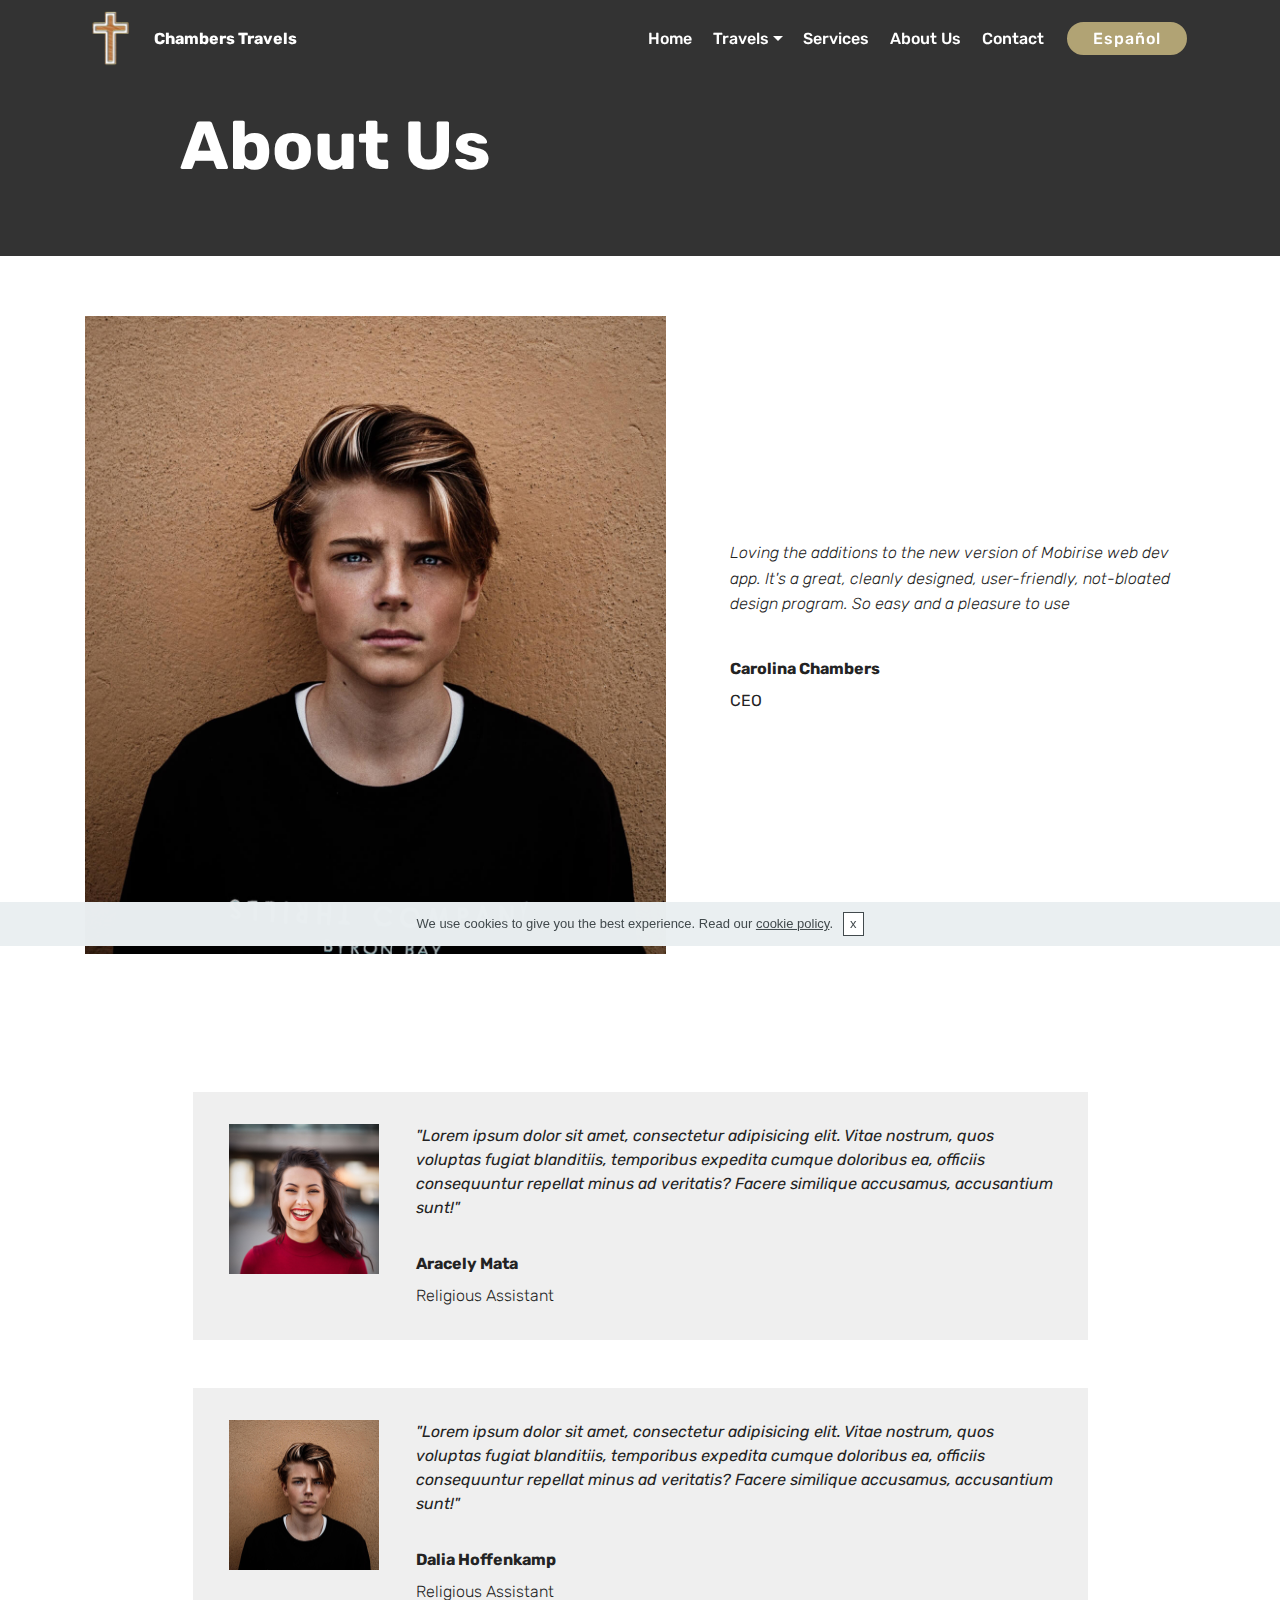
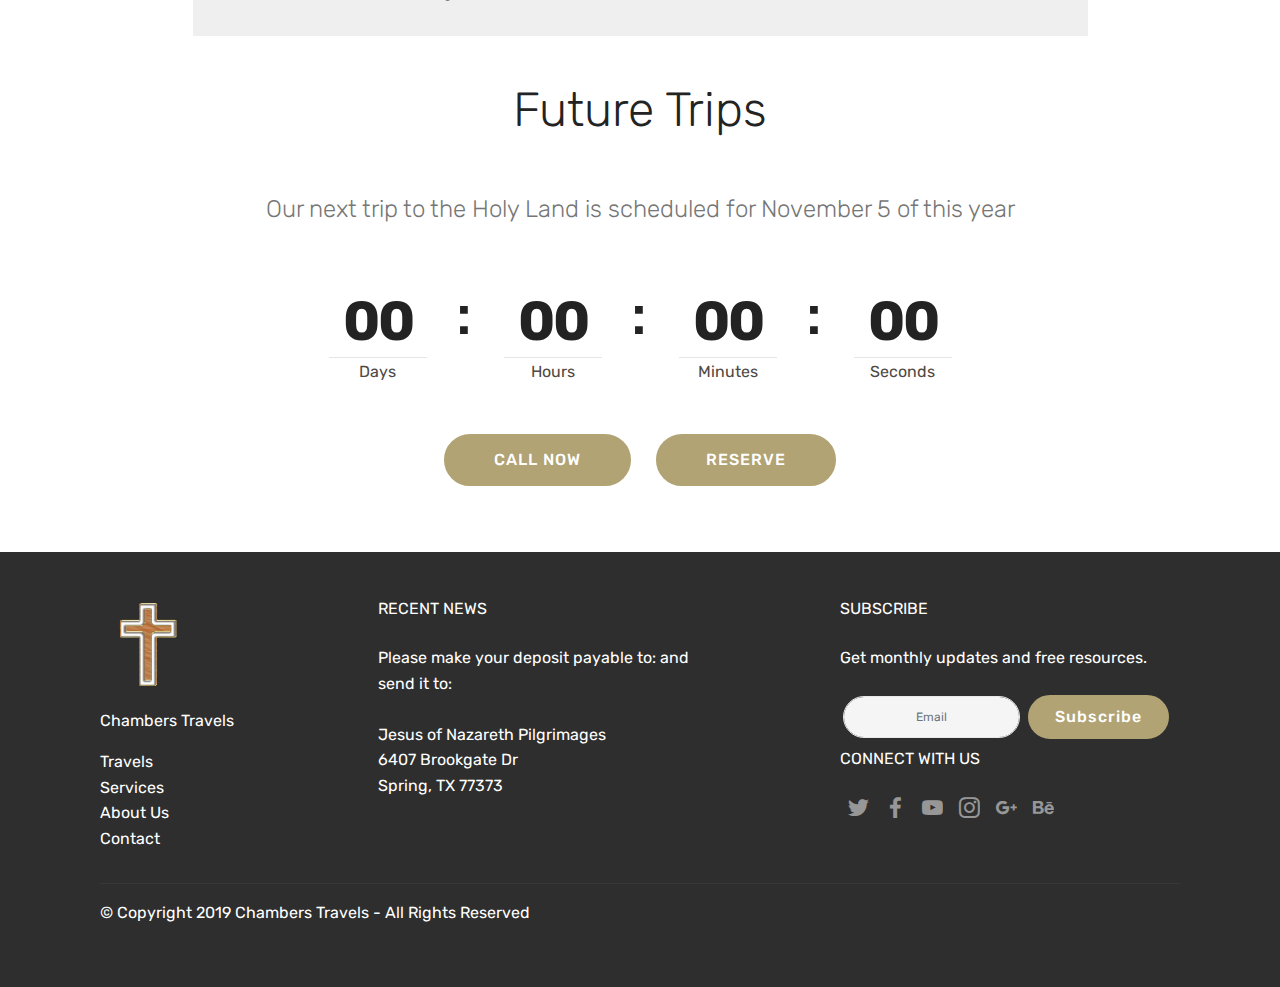
==== commit 97c4aa42: "create github pages" ====
--- a/aboutus.html
+++ b/aboutus.html
@@ -67,7 +67,7 @@
     </nav>
 </section>
 
-<section class="engine"><a href="https://mobirise.info">Mobirise</a></section><section class="header1 cid-rDpLaO8ob5" id="header1-1e">
+<section class="engine"><a href="https://mobirise.info/a">online web builder</a></section><section class="header1 cid-rDpLaO8ob5" id="header1-1e">
 
     
 
@@ -234,7 +234,7 @@
                 </p>
                 <div class="media-container-column" data-form-type="formoid">
                     <!---Formbuilder Form--->
-                    <form action="https://mobirise.com/" method="POST" class="mbr-form form-with-styler" data-form-title="Mobirise Form"><input type="hidden" name="email" data-form-email="true" value="3KChVAMqGHC3DAC7wVU/BsdvHAmXCRPwl2Zcqqx0GzAL6HjL4+LhrVPjrfSdurmALDbFnOXR0GzOxcs+PakZYbzfEe2cg5nS/CYMr0vG4Aja5hEipEcP3TMmsrwMetan">
+                    <form action="https://mobirise.com/" method="POST" class="mbr-form form-with-styler" data-form-title="Mobirise Form"><input type="hidden" name="email" data-form-email="true" value="tv8DzIv4P6ycFi+PBLLm37K/obKSzEQc01WnUuqcsYVW7wYzwUi5m6DlFD3gbH4RZ3ihJio+WoJKLFDOWPwyg+R86V4/wb1QPEAyeyg7UIV5EzEmIJiAutqrfowWDYbP">
                         <div class="row form-inline justify-content-center">
                             <div hidden="hidden" data-form-alert="" class="alert alert-success col-12">Thanks for filling out the form!</div>
                             <div hidden="hidden" data-form-alert-danger="" class="alert alert-danger col-12">
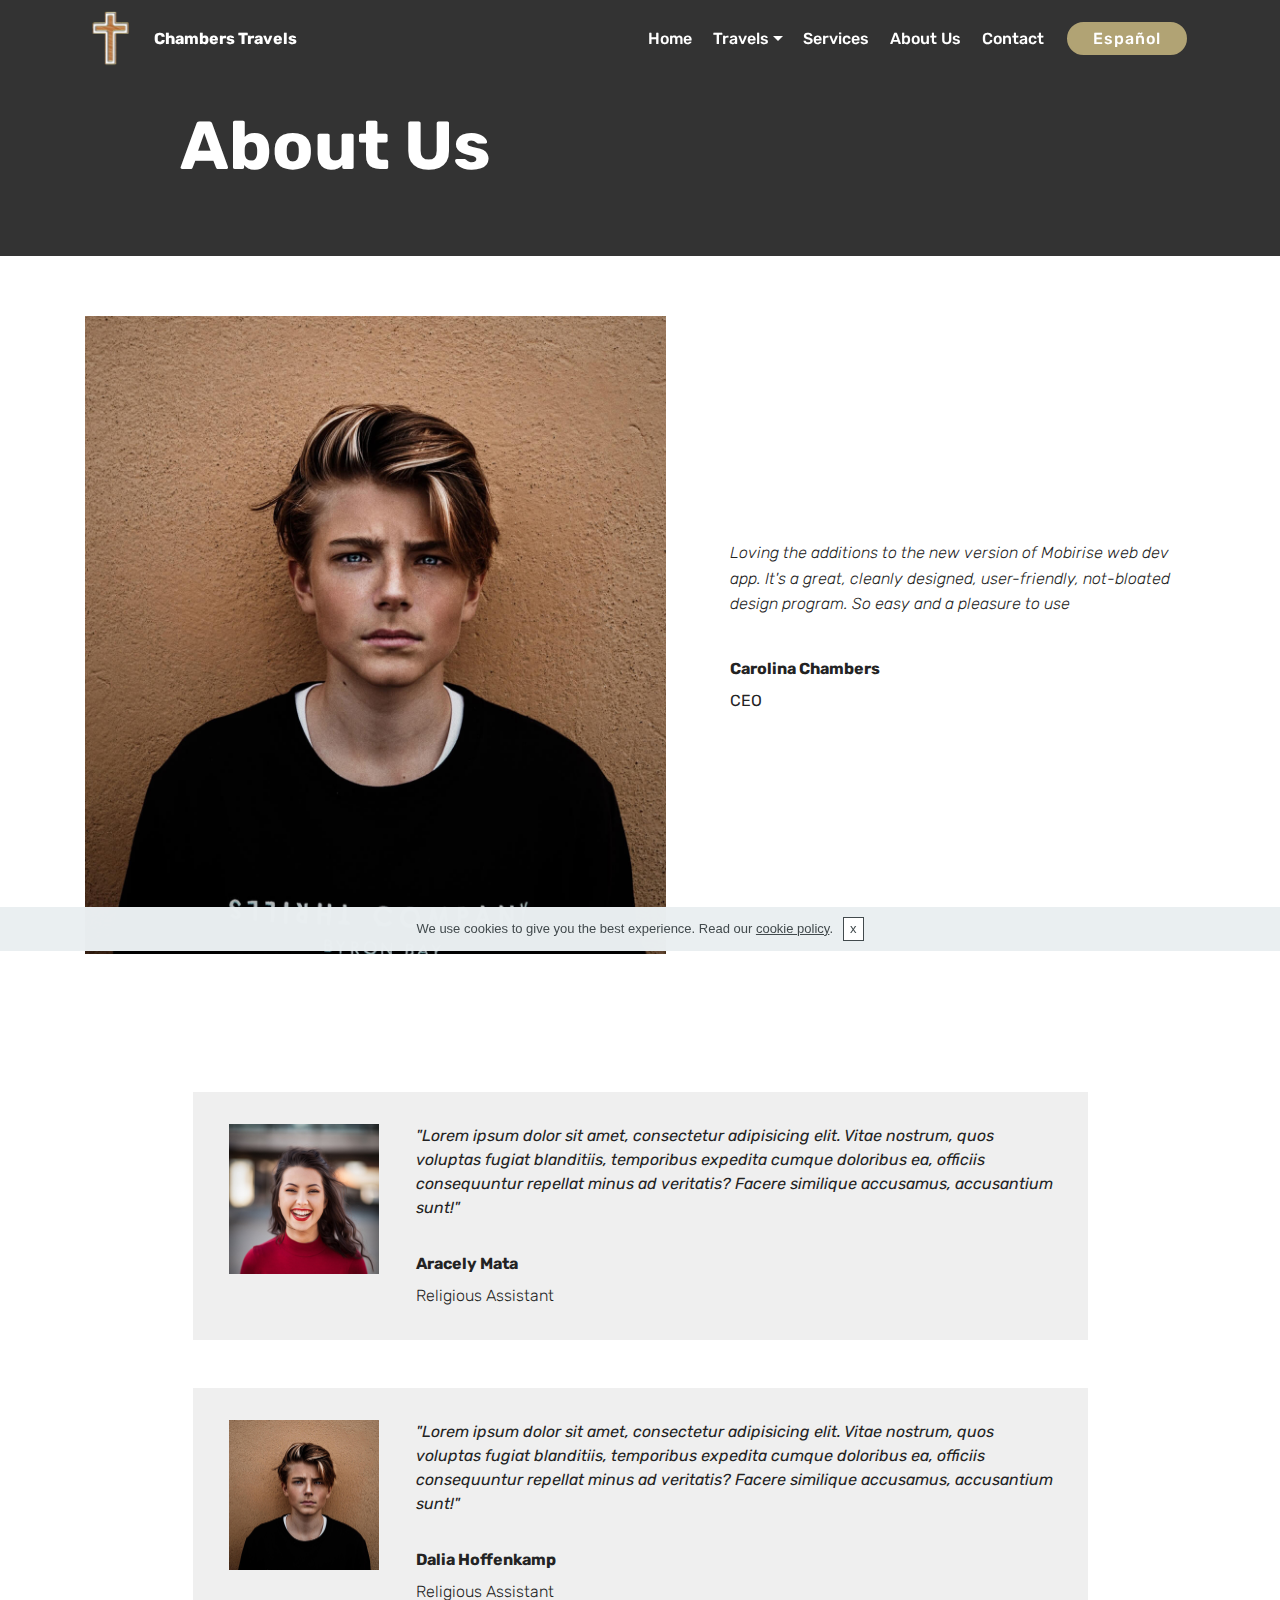
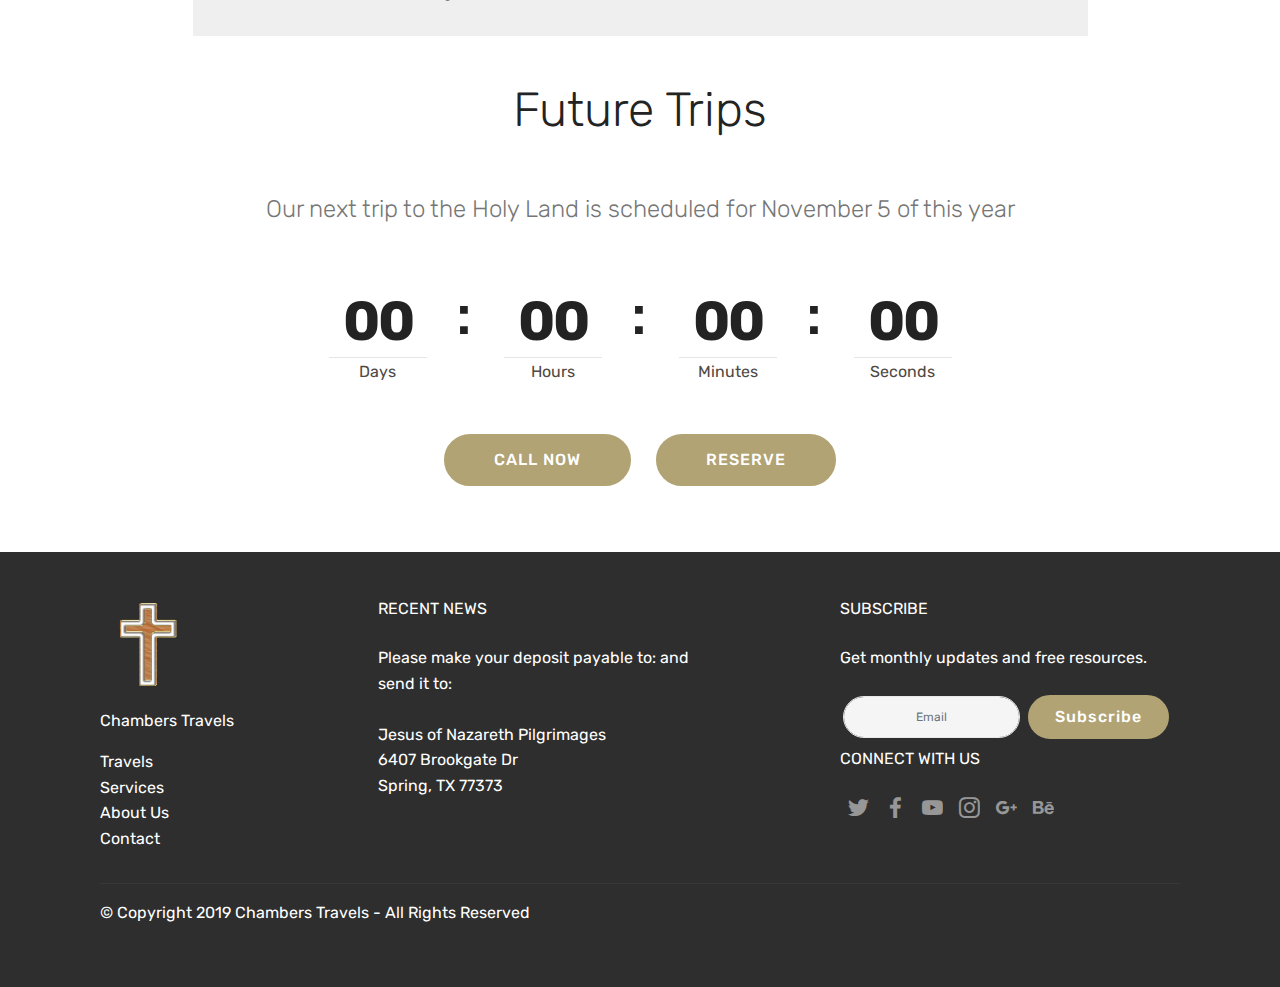
==== commit 77c24df4: "create github pages" ====
--- a/aboutus.html
+++ b/aboutus.html
@@ -51,7 +51,7 @@
         <div class="collapse navbar-collapse" id="navbarSupportedContent">
             <ul class="navbar-nav nav-dropdown" data-app-modern-menu="true"><li class="nav-item">
                     <a class="nav-link link text-white display-4" href="Home.html">Home</a>
-                </li><li class="nav-item dropdown open"><a class="nav-link link text-white dropdown-toggle display-4" href="https://mobirise.co" data-toggle="dropdown-submenu" aria-expanded="true">
+                </li><li class="nav-item dropdown"><a class="nav-link link text-white dropdown-toggle display-4" href="https://mobirise.co" data-toggle="dropdown-submenu" aria-expanded="true">
                         Travels</a><div class="dropdown-menu"><a class="text-white dropdown-item display-4" href="fatima.html">Fatima<br></a><a class="text-white dropdown-item display-4" href="holyland.html">Holy Land</a><a class="text-white dropdown-item display-4" href="franceportugalespaña.html">France, Portugal, España</a><a class="text-white dropdown-item display-4" href="lourdes.html">Lourdes</a><a class="text-white dropdown-item display-4" href="mexico.html">Mexico</a><a class="text-white dropdown-item display-4" href="paris.html">Paris and Lourdes</a><a class="text-white dropdown-item display-4" href="poland.html">Poland</a><a class="text-white dropdown-item display-4" href="rome.html">Rome</a><a class="text-white dropdown-item display-4" href="tierrasanta.html">Medjugorje and Rome</a></div></li><li class="nav-item"><a class="nav-link link text-white display-4" href="services.html">
                         Services
                     </a></li><li class="nav-item"><a class="nav-link link text-white display-4" href="aboutus.html">
@@ -67,7 +67,7 @@
     </nav>
 </section>
 
-<section class="engine"><a href="https://mobirise.info/a">online web builder</a></section><section class="header1 cid-rDpLaO8ob5" id="header1-1e">
+<section class="engine"><a href="https://mobirise.info/v">html templates</a></section><section class="header1 cid-rDpLaO8ob5" id="header1-1e">
 
     
 
@@ -234,7 +234,7 @@
                 </p>
                 <div class="media-container-column" data-form-type="formoid">
                     <!---Formbuilder Form--->
-                    <form action="https://mobirise.com/" method="POST" class="mbr-form form-with-styler" data-form-title="Mobirise Form"><input type="hidden" name="email" data-form-email="true" value="tv8DzIv4P6ycFi+PBLLm37K/obKSzEQc01WnUuqcsYVW7wYzwUi5m6DlFD3gbH4RZ3ihJio+WoJKLFDOWPwyg+R86V4/wb1QPEAyeyg7UIV5EzEmIJiAutqrfowWDYbP">
+                    <form action="https://mobirise.com/" method="POST" class="mbr-form form-with-styler" data-form-title="Mobirise Form"><input type="hidden" name="email" data-form-email="true" value="vKMzBermLBw2lBdcBKqCepo7lyXNUdneyk87kTEuhaSozNGJZ/iVGUft+au0N0wqsixstF/0tBTEA6gd3K1f0rgMh1kHNxar0qE85NfI84Dz8CgaEXtBVnDzzTvpjpwb">
                         <div class="row form-inline justify-content-center">
                             <div hidden="hidden" data-form-alert="" class="alert alert-success col-12">Thanks for filling out the form!</div>
                             <div hidden="hidden" data-form-alert-danger="" class="alert alert-danger col-12">
